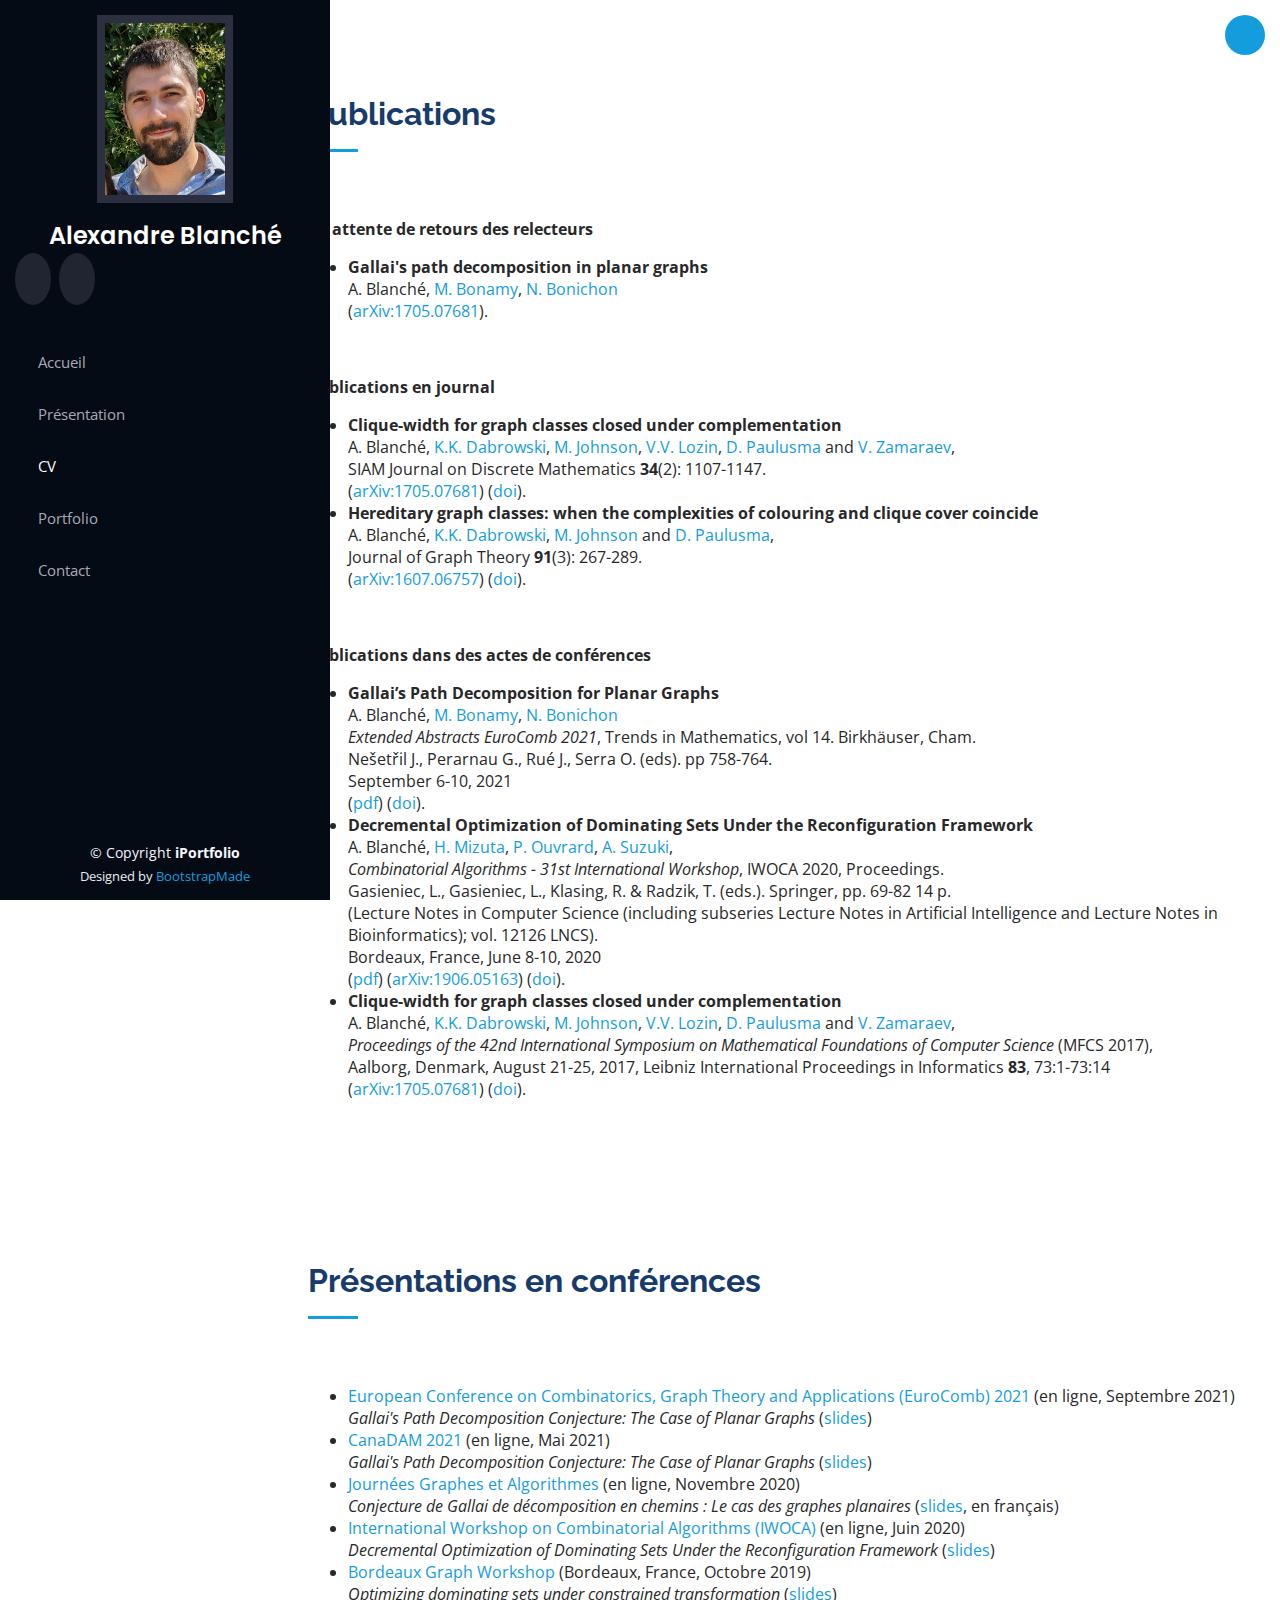
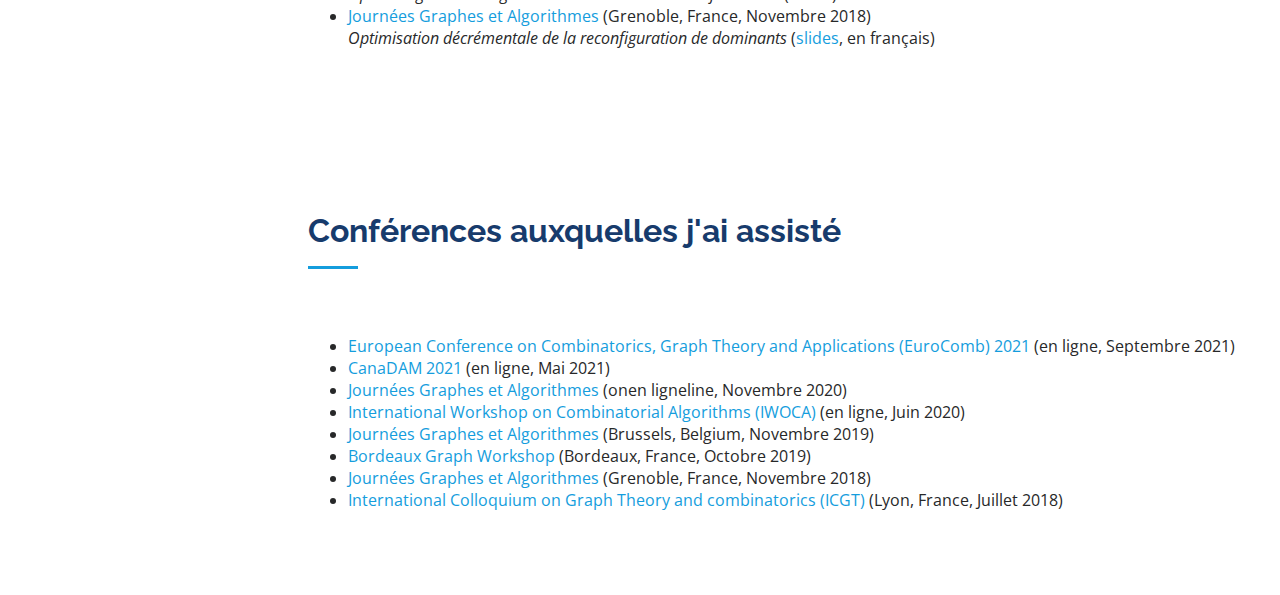
==== academic-resume.html @ f4acc9d7 "CV académique" ====
<!DOCTYPE html>
<html lang="en">

<head>
  <meta charset="utf-8">
  <meta content="width=device-width, initial-scale=1.0" name="viewport">

  <title>Alexandre Blanché - CV Académique</title>
  <meta content="" name="description">
  <meta content="" name="keywords">

  <!-- Favicons -->
  <link href="assets/img/favicon.png" rel="icon">
  <link href="assets/img/apple-touch-icon.png" rel="apple-touch-icon">

  <!-- Google Fonts -->
  <link href="https://fonts.googleapis.com/css?family=Open+Sans:300,300i,400,400i,600,600i,700,700i|Raleway:300,300i,400,400i,500,500i,600,600i,700,700i|Poppins:300,300i,400,400i,500,500i,600,600i,700,700i" rel="stylesheet">

  <!-- Vendor CSS Files -->
  <link href="assets/vendor/aos/aos.css" rel="stylesheet">
  <link href="assets/vendor/bootstrap/css/bootstrap.min.css" rel="stylesheet">
  <link href="assets/vendor/bootstrap-icons/bootstrap-icons.css" rel="stylesheet">
  <link href="assets/vendor/boxicons/css/boxicons.min.css" rel="stylesheet">
  <link href="assets/vendor/glightbox/css/glightbox.min.css" rel="stylesheet">
  <link href="assets/vendor/swiper/swiper-bundle.min.css" rel="stylesheet">

  <!-- Template Main CSS File -->
  <link href="assets/css/style.css" rel="stylesheet">

  <!-- =======================================================
  * Template Name: iPortfolio
  * Updated: Mar 10 2023 with Bootstrap v5.2.3
  * Template URL: https://bootstrapmade.com/iportfolio-bootstrap-portfolio-websites-template/
  * Author: BootstrapMade.com
  * License: https://bootstrapmade.com/license/
  ======================================================== -->
</head>

<body>

  <!-- ======= Mobile nav toggle button ======= -->
  <i class="bi bi-list mobile-nav-toggle d-xl-none"></i>

  <!-- ======= Header ======= -->
  <header id="header">
    <div class="d-flex flex-column">

      <div class="profile">
        <img src="assets/img/visage.png" alt="" class="img-fluid rounded-circle">
        <h1 class="text-light"><a href="index.html">Alexandre Blanché</a></h1>
        <div class="social-links mt-3 text-center">
          <!-- <a href="#" class="twitter"><i class="bx bxl-twitter"></i></a>
          <a href="#" class="facebook"><i class="bx bxl-facebook"></i></a>
          <a href="#" class="instagram"><i class="bx bxl-instagram"></i></a>
          <a href="#" class="google-plus"><i class="bx bxl-skype"></i></a> -->
          <a href="https://github.com/alexblanche/" class="github"><i class="bx bxl-github"></i></a>
          <a href="#" class="linkedin"><i class="bx bxl-linkedin"></i></a>
        </div>
      </div>

      <nav id="navbar" class="nav-menu navbar">
        <ul>
          <li><a href="index.html#hero" class="nav-link scrollto"><i class="bx bx-home"></i> <span>Accueil</span></a></li>
          <li><a href="index.html#about" class="nav-link scrollto"><i class="bx bx-user"></i> <span>Présentation</span></a></li>
          <li><a href="index.html#resume" class="nav-link scrollto active"><i class="bx bx-file-blank"></i> <span>CV</span></a></li>
          <li><a href="index.html#portfolio" class="nav-link scrollto"><i class="bx bx-book-content"></i> <span>Portfolio</span></a></li>
          <li><a href="index.html#contact" class="nav-link scrollto"><i class="bx bx-envelope"></i> <span>Contact</span></a></li>
        </ul>
      </nav><!-- .nav-menu -->
    </div>
  </header><!-- End Header -->

  <main id="main">

    <!-- ======= Publications ======= -->
    <section class="publications">
      <!-- <div class="container">

            <div class="d-flex justify-content-between align-items-center">
          <h2>Publications</h2>
            </div>
        </div> -->
        <div class="container" data-aos="fade-up">
        <div class="section-title">
            <h2>Publications</h2>
        </div>
        
        <p><strong>En attente de retours des relecteurs</strong></p>
	<ul>
        <li> <b> Gallai's path decomposition in planar graphs</b><br>
            A. Blanch&eacute;,
            <a href="http://www.labri.fr/perso/mbonamy/">M. Bonamy</a>,
            <a href="http://www.labri.fr/perso/bonichon">N. Bonichon</a><br>
            (<a href="https://arxiv.org/abs/2110.08870">arXiv:1705.07681</a>).
        </li>
    </ul>
    
    <br>

	<p><strong>Publications en journal</strong></p>
	<ul>
	<li> <b> Clique-width for graph classes closed under complementation </b><br>
        A. Blanch&eacute;,
        <a href="http://community.dur.ac.uk/konrad.dabrowski/">K.K. Dabrowski</a>,
        <a href="https://matthewjohnsondurham.github.io/">M. Johnson</a>,
        <a href="http://homepages.warwick.ac.uk/%7Emasgax/">V.V. Lozin</a>,
        <a href="http://community.dur.ac.uk/daniel.paulusma/">D. Paulusma</a>
        and <a href="http://victorzamaraev.com/">V. Zamaraev</a>, <br>
        SIAM Journal on Discrete Mathematics <b>34</b>(2): 1107-1147.</i><br>
        (<a href="https://arxiv.org/abs/1705.07681">arXiv:1705.07681</a>)
        (<a href="https://doi.org/10.1137/18M1235016">doi</a>).
    </li>
	<li> <b> Hereditary graph classes: when the complexities of colouring and clique cover coincide </b><br>
        A. Blanch&eacute;,
        <a href="http://community.dur.ac.uk/konrad.dabrowski/">K.K. Dabrowski</a>,
        <a href="https://matthewjohnsondurham.github.io/">M. Johnson</a>
        and <a href="http://community.dur.ac.uk/daniel.paulusma/">D. Paulusma</a>,<br>
        Journal of Graph Theory <b>91</b>(3): 267-289.</i><br>
        (<a href="https://arxiv.org/abs/1607.06757">arXiv:1607.06757</a>) (<a href="https://doi.org/10.1002/jgt.22431">doi</a>).
        </li>
	</ul>
	
	<br>
	
	<p><strong>Publications dans des actes de conférences</strong></p>
	<ul>

        <li><b>Gallai’s Path Decomposition for Planar Graphs</b><br>
            A. Blanch&eacute;,
            <a href="http://www.labri.fr/perso/mbonamy/">M. Bonamy</a>,
            <a href="http://www.labri.fr/perso/bonichon">N. Bonichon</a><br>
            <i>Extended Abstracts EuroComb 2021</i>, Trends in Mathematics, vol 14. Birkhäuser, Cham. <br> Nešetřil J., Perarnau G., Rué J., Serra O. (eds). pp 758-764. <br>
            September 6-10, 2021<br>
            (<a href="assets/documents/Eurocomb21.pdf">pdf</a>)
            (<a href="https://doi.org/10.1007/978-3-030-83823-2_121">doi</a>).
        </li>

        <li><b>Decremental Optimization of Dominating Sets Under the Reconfiguration Framework</b><br>
            A. Blanch&eacute;,
            <a href="http://www.ecei.tohoku.ac.jp/alg/mizuta/">H. Mizuta</a>,
            <a href="https://www.labri.fr/perso/pouvrard/">P. Ouvrard</a>,
            <a href="https://www.ecei.tohoku.ac.jp/alg/suzuki/">A. Suzuki</a>, <br>
            <i>Combinatorial Algorithms - 31st International Workshop</i>, IWOCA 2020, Proceedings. <br>
            Gasieniec, L., Gasieniec, L., Klasing, R. & Radzik, T. (eds.). Springer, pp. 69-82 14 p. <br>
            (Lecture Notes in Computer Science (including subseries Lecture Notes in Artificial Intelligence and Lecture Notes in Bioinformatics); vol. 12126 LNCS). <br>
            Bordeaux, France, June 8-10, 2020<br>
            (<a href="assets/documents/OPT-DSR_IWOCA.pdf">pdf</a>)
            (<a href="https://arxiv.org/abs/1906.05163">arXiv:1906.05163</a>)
            (<a href="https://doi.org/10.1007/978-3-030-48966-3_6">doi</a>).
        </li>

        <li><b>Clique-width for graph classes closed under complementation</b><br>
            A. Blanch&eacute;,
            <a href="http://community.dur.ac.uk/konrad.dabrowski/">K.K. Dabrowski</a>,
            <a href="https://matthewjohnsondurham.github.io/">M. Johnson</a>,
            <a href="http://homepages.warwick.ac.uk/%7Emasgax/">V.V. Lozin</a>,
            <a href="http://community.dur.ac.uk/daniel.paulusma/">D. Paulusma</a>
            and <a href="http://victorzamaraev.com/">V. Zamaraev</a>, <br>
            <i>Proceedings of the 42nd International Symposium on Mathematical Foundations of Computer Science</i> (MFCS 2017), <br>
            Aalborg, Denmark, August 21-25, 2017, 
            Leibniz International Proceedings in Informatics <b>83</b>, 73:1-73:14 <br>
            (<a href="https://arxiv.org/abs/1705.07681">arXiv:1705.07681</a>) 
            (<a href="http://dx.doi.org/10.4230/LIPIcs.MFCS.2017.73">doi</a>).
        </li>

	</ul>
    
        
    </div>
    </section>
    <!-- End Publications -->

    <section class="talks">
        <!-- <div class="container">
  
              <div class="d-flex justify-content-between align-items-center">
            <h2>Publications</h2>
              </div>
          </div> -->
          <div class="container" data-aos="fade-up">
          <div class="section-title">
              <h2>Présentations en conférences</h2>
          </div>
          
          <ul>
            <li>
                <a href="https://eurocomb2021.upc.edu/">European Conference on Combinatorics, Graph Theory and Applications (EuroComb) 2021</a> (en ligne, Septembre 2021)<br>
                <em>Gallai's Path Decomposition Conjecture: The Case of Planar Graphs</em> (<a href="assets/documents/slides_CanaDAM.pdf">slides</a>)
            </li>
            
            <li>
                <a href="https://2021.canadam.math.ca/">CanaDAM 2021</a> (en ligne, Mai 2021)<br>
                <em>Gallai's Path Decomposition Conjecture: The Case of Planar Graphs</em> (<a href="assets/documents/slides_CanaDAM.pdf">slides</a>)
            </li>
            
            <li>
                <a href="https://www-sop.inria.fr/coati/events/JGA2020/">Journées Graphes et Algorithmes</a> (en ligne, Novembre 2020)<br>
                <em>Conjecture de Gallai de décomposition en chemins : Le cas des graphes planaires</em> (<a href="assets/documents/slides_JGA2020.pdf">slides</a>, en français)
            </li>
            
            <li>
                <a href="https://iwoca2020.labri.fr/">International Workshop on Combinatorial Algorithms (IWOCA)</a> (en ligne, Juin 2020)<br>
                <em>Decremental Optimization of Dominating Sets
                Under the Reconfiguration Framework</em> (<a href="assets/documents/slides_IWOCA.pdf">slides</a>)
            </li>
                <li>
                    <a href="https://bgw.labri.fr/2019/">Bordeaux Graph Workshop</a> (Bordeaux, France, Octobre 2019)<br>
                    <em>Optimizing dominating sets under constrained transformation</em> (<a href="assets/documents/slides_BGW.pdf">slides</a>)
                </li>
            <li>
                <a href="http://oc.inpg.fr/conf/jga2018/">Journées Graphes et Algorithmes</a> (Grenoble, France, Novembre 2018)<br>
                <em>Optimisation décrémentale de la reconfiguration de dominants</em> (<a href="assets/documents/slides_JGA2018.pdf">slides</a>, en français)
            </li>
                </ul>
        </div>
    </section>

    <section class="attended">
        <div class="container" data-aos="fade-up">
        <div class="section-title">
            <h2>Conférences auxquelles j'ai assisté</h2>
        </div>

        <ul>
            <li> <a href="https://eurocomb2021.upc.edu/">European Conference on Combinatorics, Graph Theory and Applications (EuroComb) 2021</a> (en ligne, Septembre 2021)</li>
            <li> <a href="https://2021.canadam.math.ca/">CanaDAM 2021</a> (en ligne, Mai 2021)</li>
            <li> <a href="https://www-sop.inria.fr/coati/events/JGA2020/">Journées Graphes et Algorithmes</a> (onen ligneline, Novembre 2020)</li>
            <li> <a href="https://iwoca2020.labri.fr/">International Workshop on Combinatorial Algorithms (IWOCA)</a> (en ligne, Juin 2020)</li>
            <li> <a href="https://di.ulb.ac.be/algo/jga2019/">Journées Graphes et Algorithmes</a> (Brussels, Belgium, Novembre 2019)</li>
            <li> <a href="https://bgw.labri.fr/2019/">Bordeaux Graph Workshop</a> (Bordeaux, France, Octobre 2019)</li>
            <li> <a href="http://oc.inpg.fr/conf/jga2018/">Journées Graphes et Algorithmes</a> (Grenoble, France, Novembre 2018)</li>
            <li> <a href="https://projet.liris.cnrs.fr/~icgt2018/">International Colloquium on Graph Theory and combinatorics (ICGT)</a> (Lyon, France, Juillet 2018)</li>
        </ul>

    </div>
    </section>

  </main>
  <!-- End #main -->

  <!-- ======= Footer ======= -->
  <footer id="footer">
    <div class="container">
      <div class="copyright">
        &copy; Copyright <strong><span>iPortfolio</span></strong>
      </div>
      <div class="credits">
        <!-- All the links in the footer should remain intact. -->
        <!-- You can delete the links only if you purchased the pro version. -->
        <!-- Licensing information: https://bootstrapmade.com/license/ -->
        <!-- Purchase the pro version with working PHP/AJAX contact form: https://bootstrapmade.com/iportfolio-bootstrap-portfolio-websites-template/ -->
        Designed by <a href="https://bootstrapmade.com/">BootstrapMade</a>
      </div>
    </div>
  </footer><!-- End  Footer -->

  <a href="#" class="back-to-top d-flex align-items-center justify-content-center"><i class="bi bi-arrow-up-short"></i></a>

  <!-- Vendor JS Files -->
  <script src="assets/vendor/purecounter/purecounter_vanilla.js"></script>
  <script src="assets/vendor/aos/aos.js"></script>
  <script src="assets/vendor/bootstrap/js/bootstrap.bundle.min.js"></script>
  <script src="assets/vendor/glightbox/js/glightbox.min.js"></script>
  <script src="assets/vendor/isotope-layout/isotope.pkgd.min.js"></script>
  <script src="assets/vendor/swiper/swiper-bundle.min.js"></script>
  <script src="assets/vendor/typed.js/typed.min.js"></script>
  <script src="assets/vendor/waypoints/noframework.waypoints.js"></script>
  <script src="assets/vendor/php-email-form/validate.js"></script>

  <!-- Template Main JS File -->
  <script src="assets/js/main.js"></script>

</body>

</html>
---- assets/css/style.css ----
/**
* Template Name: iPortfolio
* Updated: Mar 10 2023 with Bootstrap v5.2.3
* Template URL: https://bootstrapmade.com/iportfolio-bootstrap-portfolio-websites-template/
* Author: BootstrapMade.com
* License: https://bootstrapmade.com/license/
*/

/*--------------------------------------------------------------
# General
--------------------------------------------------------------*/
body {
  font-family: "Open Sans", sans-serif;
  color: #272829;
}

a {
  color: #149ddd;
  text-decoration: none;
}

a:hover {
  color: #37b3ed;
  text-decoration: none;
}

h1,
h2,
h3,
h4,
h5,
h6 {
  font-family: "Raleway", sans-serif;
}

/*--------------------------------------------------------------
# Back to top button
--------------------------------------------------------------*/
.back-to-top {
  position: fixed;
  visibility: hidden;
  opacity: 0;
  right: 15px;
  bottom: 15px;
  z-index: 996;
  background: #149ddd;
  width: 40px;
  height: 40px;
  border-radius: 50px;
  transition: all 0.4s;
}

.back-to-top i {
  font-size: 28px;
  color: #fff;
  line-height: 0;
}

.back-to-top:hover {
  background: #2eafec;
  color: #fff;
}

.back-to-top.active {
  visibility: visible;
  opacity: 1;
}

/*--------------------------------------------------------------
# Header
--------------------------------------------------------------*/
#header {
  position: fixed;
  top: 0;
  left: 0;
  bottom: 0;
  width: 300px;
  transition: all ease-in-out 0.5s;
  z-index: 9997;
  transition: all 0.5s;
  padding: 0 15px;
  background: #040b14;
  overflow-y: auto;
}

#header .profile img {
  margin: 15px auto;
  display: block;
  width: 120px;
  border: 8px solid #2c2f3f;
}

#header .profile h1 {
  font-size: 24px;
  margin: 0;
  padding: 0;
  font-weight: 600;
  -moz-text-align-last: center;
  text-align-last: center;
  font-family: "Poppins", sans-serif;
}

#header .profile h1 a,
#header .profile h1 a:hover {
  color: #fff;
  text-decoration: none;
}

#header .profile .social-links a {
  font-size: 18px;
  display: inline-block;
  background: #212431;
  color: #fff;
  line-height: 1;
  padding: 8px 0;
  margin-right: 4px;
  border-radius: 50%;
  text-align: center;
  width: 36px;
  height: 36px;
  transition: 0.3s;
}

#header .profile .social-links a:hover {
  background: #149ddd;
  color: #fff;
  text-decoration: none;
}

#main {
  margin-left: 300px;
}

@media (max-width: 1199px) {
  #header {
    left: -300px;
  }

  #main {
    margin-left: 0;
  }
}

/*--------------------------------------------------------------
# Navigation Menu
--------------------------------------------------------------*/
/* Desktop Navigation */
.nav-menu {
  padding: 30px 0 0 0;
}

.nav-menu * {
  margin: 0;
  padding: 0;
  list-style: none;
}

.nav-menu>ul>li {
  position: relative;
  white-space: nowrap;
}

.nav-menu a,
.nav-menu a:focus {
  display: flex;
  align-items: center;
  color: #a8a9b4;
  padding: 12px 15px;
  margin-bottom: 8px;
  transition: 0.3s;
  font-size: 15px;
}

.nav-menu a i,
.nav-menu a:focus i {
  font-size: 24px;
  padding-right: 8px;
  color: #6f7180;
}

.nav-menu a:hover,
.nav-menu .active,
.nav-menu .active:focus,
.nav-menu li:hover>a {
  text-decoration: none;
  color: #fff;
}

.nav-menu a:hover i,
.nav-menu .active i,
.nav-menu .active:focus i,
.nav-menu li:hover>a i {
  color: #149ddd;
}

/* Mobile Navigation */
.mobile-nav-toggle {
  position: fixed;
  right: 15px;
  top: 15px;
  z-index: 9998;
  border: 0;
  font-size: 24px;
  transition: all 0.4s;
  outline: none !important;
  background-color: #149ddd;
  color: #fff;
  width: 40px;
  height: 40px;
  display: inline-flex;
  align-items: center;
  justify-content: center;
  line-height: 0;
  border-radius: 50px;
  cursor: pointer;
}

.mobile-nav-active {
  overflow: hidden;
}

.mobile-nav-active #header {
  left: 0;
}

/*--------------------------------------------------------------
# Hero Section
--------------------------------------------------------------*/
#hero {
  width: 100%;
  height: 100vh;
  background: url("../img/hero-bg.jpg") top center;
  background-size: cover;
}

#hero:before {
  content: "";
  background: rgba(5, 13, 24, 0.3);
  position: absolute;
  bottom: 0;
  top: 0;
  left: 0;
  right: 0;
  z-index: 1;
}

#hero .hero-container {
  position: relative;
  z-index: 2;
  min-width: 300px;
}

#hero h1 {
  margin: 0 0 10px 0;
  font-size: 64px;
  font-weight: 700;
  line-height: 56px;
  color: #fff;
}

#hero p {
  color: #fff;
  margin-bottom: 50px;
  font-size: 26px;
  font-family: "Poppins", sans-serif;
}

#hero p span {
  color: #fff;
  padding-bottom: 4px;
  letter-spacing: 1px;
  border-bottom: 3px solid #149ddd;
}

@media (min-width: 1024px) {
  #hero {
    background-attachment: fixed;
  }
}

@media (max-width: 768px) {
  #hero h1 {
    font-size: 28px;
    line-height: 36px;
  }

  #hero h2 {
    font-size: 18px;
    line-height: 24px;
    margin-bottom: 30px;
  }
}

/*--------------------------------------------------------------
# Sections General
--------------------------------------------------------------*/
section {
  padding: 60px 0;
  overflow: hidden;
}

.section-bg {
  background: #f5f8fd;
}

.section-title {
  padding-bottom: 30px;
}

.section-title h2 {
  font-size: 32px;
  font-weight: bold;
  margin-bottom: 20px;
  padding-bottom: 20px;
  position: relative;
  color: #173b6c;
}

.section-title h2::after {
  content: "";
  position: absolute;
  display: block;
  width: 50px;
  height: 3px;
  background: #149ddd;
  bottom: 0;
  left: 0;
}

.section-title p {
  margin-bottom: 0;
}

/*--------------------------------------------------------------
# About
--------------------------------------------------------------*/
.about .content h3 {
  font-weight: 700;
  font-size: 26px;
  color: #173b6c;
}

.about .content ul {
  list-style: none;
  padding: 0;
}

.about .content ul li {
  margin-bottom: 20px;
  display: flex;
  align-items: center;
}

.about .content ul strong {
  margin-right: 10px;
}

.about .content ul i {
  font-size: 16px;
  margin-right: 5px;
  color: #149ddd;
  line-height: 0;
}

.about .content p:last-child {
  margin-bottom: 0;
}

/*--------------------------------------------------------------
# Facts
--------------------------------------------------------------*/
.facts {
  padding-bottom: 30px;
}

.facts .count-box {
  padding: 30px;
  width: 100%;
}

.facts .count-box i {
  display: block;
  font-size: 44px;
  color: #149ddd;
  float: left;
  line-height: 0;
}

.facts .count-box span {
  font-size: 48px;
  line-height: 40px;
  display: block;
  font-weight: 700;
  color: #050d18;
  margin-left: 60px;
}

.facts .count-box p {
  padding: 15px 0 0 0;
  margin: 0 0 0 60px;
  font-family: "Raleway", sans-serif;
  font-size: 14px;
  color: #122f57;
}

.facts .count-box a {
  font-weight: 600;
  display: block;
  margin-top: 20px;
  color: #122f57;
  font-size: 15px;
  font-family: "Poppins", sans-serif;
  transition: ease-in-out 0.3s;
}

.facts .count-box a:hover {
  color: #1f5297;
}

/*--------------------------------------------------------------
# Akills
--------------------------------------------------------------*/
.skills .progress {
  height: 60px;
  display: block;
  background: none;
  border-radius: 0;
}

.skills .progress .skill {
  padding: 0;
  margin: 0 0 6px 0;
  text-transform: uppercase;
  display: block;
  font-weight: 600;
  font-family: "Poppins", sans-serif;
  color: #050d18;
}

.skills .progress .skill .val {
  float: right;
  font-style: normal;
}

.skills .progress-bar-wrap {
  background: #dce8f8;
  height: 10px;
}

.skills .progress-bar {
  width: 1px;
  height: 10px;
  transition: 0.9s;
  background-color: #149ddd;
}

/*--------------------------------------------------------------
# Resume
--------------------------------------------------------------*/
.resume .resume-title {
  font-size: 26px;
  font-weight: 700;
  margin-top: 20px;
  margin-bottom: 20px;
  color: #050d18;
}

.resume .resume-item {
  padding: 0 0 20px 20px;
  margin-top: -2px;
  border-left: 2px solid #1f5297;
  position: relative;
}

.resume .resume-item h4 {
  line-height: 18px;
  font-size: 18px;
  font-weight: 600;
  text-transform: uppercase;
  font-family: "Poppins", sans-serif;
  color: #050d18;
  margin-bottom: 10px;
}

.resume .resume-item h5 {
  font-size: 16px;
  background: #e4edf9;
  padding: 5px 15px;
  display: inline-block;
  font-weight: 600;
  margin-bottom: 10px;
}

.resume .resume-item mylink {
  font-size: 16px;
  background: #050d18;
  padding: 5px 15px;
  display: inline-block;
  font-weight: 600;
  margin-bottom: 10px;
}

.resume .resume-item ul {
  padding-left: 20px;
}

.resume .resume-item ul li {
  padding-bottom: 10px;
}

.resume .resume-item:last-child {
  padding-bottom: 0;
}

.resume .resume-item::before {
  content: "";
  position: absolute;
  width: 16px;
  height: 16px;
  border-radius: 50px;
  left: -9px;
  top: 0;
  background: #fff;
  border: 2px solid #1f5297;
}

/*--------------------------------------------------------------
# Portfolio
--------------------------------------------------------------*/
.portfolio .portfolio-item {
  margin-bottom: 30px;
}

.portfolio #portfolio-flters {
  padding: 0;
  margin: 0 auto 35px auto;
  list-style: none;
  text-align: center;
  background: #fff;
  border-radius: 50px;
  padding: 2px 15px;
}

.portfolio #portfolio-flters li {
  cursor: pointer;
  display: inline-block;
  padding: 10px 15px 8px 15px;
  font-size: 14px;
  font-weight: 600;
  line-height: 1;
  text-transform: uppercase;
  color: #272829;
  margin-bottom: 5px;
  transition: all 0.3s ease-in-out;
}

.portfolio #portfolio-flters li:hover,
.portfolio #portfolio-flters li.filter-active {
  color: #149ddd;
}

.portfolio #portfolio-flters li:last-child {
  margin-right: 0;
}

.portfolio .portfolio-wrap {
  transition: 0.3s;
  position: relative;
  overflow: hidden;
  z-index: 1;
}

.portfolio .portfolio-wrap::before {
  content: "";
  background: rgba(255, 255, 255, 0.5);
  position: absolute;
  left: 0;
  right: 0;
  top: 0;
  bottom: 0;
  transition: all ease-in-out 0.3s;
  z-index: 2;
  opacity: 0;
}

.portfolio .portfolio-wrap .portfolio-links {
  opacity: 1;
  left: 0;
  right: 0;
  bottom: -60px;
  z-index: 3;
  position: absolute;
  transition: all ease-in-out 0.3s;
  display: flex;
  justify-content: center;
}

.portfolio .portfolio-wrap .portfolio-links a {
  color: #fff;
  font-size: 28px;
  text-align: center;
  background: rgba(20, 157, 221, 0.75);
  transition: 0.3s;
  width: 50%;
}

.portfolio .portfolio-wrap .portfolio-links a:hover {
  background: rgba(20, 157, 221, 0.95);
}

.portfolio .portfolio-wrap .portfolio-links a+a {
  border-left: 1px solid #37b3ed;
}

.portfolio .portfolio-wrap:hover::before {
  top: 0;
  left: 0;
  right: 0;
  bottom: 0;
  opacity: 1;
}

.portfolio .portfolio-wrap:hover .portfolio-links {
  opacity: 1;
  bottom: 0;
}

/*--------------------------------------------------------------
# Portfolio Details
--------------------------------------------------------------*/
.portfolio-details {
  padding-top: 40px;
}

.portfolio-details .portfolio-details-slider img {
  width: 100%;
}

.portfolio-details .portfolio-details-slider .swiper-pagination {
  margin-top: 20px;
  position: relative;
}

.portfolio-details .portfolio-details-slider .swiper-pagination .swiper-pagination-bullet {
  width: 12px;
  height: 12px;
  background-color: #fff;
  opacity: 1;
  border: 1px solid #149ddd;
}

.portfolio-details .portfolio-details-slider .swiper-pagination .swiper-pagination-bullet-active {
  background-color: #149ddd;
}

.portfolio-details .portfolio-info {
  padding: 30px;
  box-shadow: 0px 0 30px rgba(5, 13, 24, 0.08);
}

.portfolio-details .portfolio-info h3 {
  font-size: 22px;
  font-weight: 700;
  margin-bottom: 20px;
  padding-bottom: 20px;
  border-bottom: 1px solid #eee;
}

.portfolio-details .portfolio-info ul {
  list-style: none;
  padding: 0;
  font-size: 15px;
}

.portfolio-details .portfolio-info ul li+li {
  margin-top: 10px;
}

.portfolio-details .portfolio-description {
  padding-top: 30px;
}

.portfolio-details .portfolio-description h2 {
  font-size: 26px;
  font-weight: 700;
  margin-bottom: 20px;
}

.portfolio-details .portfolio-description p {
  padding: 0;
}

/*--------------------------------------------------------------
# Services
--------------------------------------------------------------*/
.services .icon-box {
  margin-bottom: 20px;
}

.services .icon {
  float: left;
  display: flex;
  align-items: center;
  justify-content: center;
  width: 54px;
  height: 54px;
  background: #149ddd;
  border-radius: 50%;
  transition: 0.5s;
  border: 1px solid #149ddd;
}

.services .icon i {
  color: #fff;
  font-size: 24px;
  line-height: 0;
}

.services .icon-box:hover .icon {
  background: #fff;
}

.services .icon-box:hover .icon i {
  color: #149ddd;
}

.services .title {
  margin-left: 80px;
  font-weight: 700;
  margin-bottom: 15px;
  font-size: 18px;
}

.services .title a {
  color: #343a40;
}

.services .title a:hover {
  color: #149ddd;
}

.services .description {
  margin-left: 80px;
  line-height: 24px;
  font-size: 14px;
}

/*--------------------------------------------------------------
# Testimonials
--------------------------------------------------------------*/
.testimonials .testimonials-carousel,
.testimonials .testimonials-slider {
  overflow: hidden;
}

.testimonials .testimonial-item {
  box-sizing: content-box;
  text-align: center;
  min-height: 320px;
}

.testimonials .testimonial-item .testimonial-img {
  width: 90px;
  border-radius: 50%;
  margin: 0 auto;
}

.testimonials .testimonial-item h3 {
  font-size: 18px;
  font-weight: bold;
  margin: 10px 0 5px 0;
  color: #111;
}

.testimonials .testimonial-item h4 {
  font-size: 14px;
  color: #999;
  margin: 0;
}

.testimonials .testimonial-item .quote-icon-left,
.testimonials .testimonial-item .quote-icon-right {
  color: #c3e8fa;
  font-size: 26px;
}

.testimonials .testimonial-item .quote-icon-left {
  display: inline-block;
  left: -5px;
  position: relative;
}

.testimonials .testimonial-item .quote-icon-right {
  display: inline-block;
  right: -5px;
  position: relative;
  top: 10px;
}

.testimonials .testimonial-item p {
  font-style: italic;
  margin: 0 15px 15px 15px;
  padding: 20px;
  background: #fff;
  position: relative;
  margin-bottom: 35px;
  border-radius: 6px;
  box-shadow: 0px 2px 15px rgba(0, 0, 0, 0.1);
}

.testimonials .testimonial-item p::after {
  content: "";
  width: 0;
  height: 0;
  border-top: 20px solid #fff;
  border-right: 20px solid transparent;
  border-left: 20px solid transparent;
  position: absolute;
  bottom: -20px;
  left: calc(50% - 20px);
}

.testimonials .swiper-pagination {
  margin-top: 20px;
  position: relative;
}

.testimonials .swiper-pagination .swiper-pagination-bullet {
  width: 12px;
  height: 12px;
  background-color: #fff;
  opacity: 1;
  border: 1px solid #149ddd;
}

.testimonials .swiper-pagination .swiper-pagination-bullet-active {
  background-color: #149ddd;
}

/*--------------------------------------------------------------
# Contact
--------------------------------------------------------------*/
.contact {
  padding-bottom: 130px;
}

.contact .info {
  padding: 30px;
  background: #fff;
  width: 100%;
  box-shadow: 0 0 24px 0 rgba(0, 0, 0, 0.12);
}

.contact .info i {
  font-size: 20px;
  color: #149ddd;
  float: left;
  width: 44px;
  height: 44px;
  background: #dff3fc;
  display: flex;
  justify-content: center;
  align-items: center;
  border-radius: 50px;
  transition: all 0.3s ease-in-out;
}

.contact .info h4 {
  padding: 0 0 0 60px;
  font-size: 22px;
  font-weight: 600;
  margin-bottom: 5px;
  color: #050d18;
}

.contact .info p {
  padding: 0 0 10px 60px;
  margin-bottom: 20px;
  font-size: 14px;
  color: #173b6c;
}

.contact .info .email p {
  padding-top: 5px;
}

.contact .info .social-links {
  padding-left: 60px;
}

.contact .info .social-links a {
  font-size: 18px;
  display: inline-block;
  background: #333;
  color: #fff;
  line-height: 1;
  padding: 8px 0;
  border-radius: 50%;
  text-align: center;
  width: 36px;
  height: 36px;
  transition: 0.3s;
  margin-right: 10px;
}

.contact .info .social-links a:hover {
  background: #149ddd;
  color: #fff;
}

.contact .info .email:hover i,
.contact .info .address:hover i,
.contact .info .phone:hover i {
  background: #149ddd;
  color: #fff;
}

.contact .php-email-form {
  width: 100%;
  padding: 30px;
  background: #fff;
  box-shadow: 0 0 24px 0 rgba(0, 0, 0, 0.12);
}

.contact .php-email-form .form-group {
  padding-bottom: 8px;
}

.contact .php-email-form .validate {
  display: none;
  color: red;
  margin: 0 0 15px 0;
  font-weight: 400;
  font-size: 13px;
}

.contact .php-email-form .error-message {
  display: none;
  color: #fff;
  background: #ed3c0d;
  text-align: left;
  padding: 15px;
  font-weight: 600;
}

.contact .php-email-form .error-message br+br {
  margin-top: 25px;
}

.contact .php-email-form .sent-message {
  display: none;
  color: #fff;
  background: #18d26e;
  text-align: center;
  padding: 15px;
  font-weight: 600;
}

.contact .php-email-form .loading {
  display: none;
  background: #fff;
  text-align: center;
  padding: 15px;
}

.contact .php-email-form .loading:before {
  content: "";
  display: inline-block;
  border-radius: 50%;
  width: 24px;
  height: 24px;
  margin: 0 10px -6px 0;
  border: 3px solid #18d26e;
  border-top-color: #eee;
  animation: animate-loading 1s linear infinite;
}

.contact .php-email-form .form-group {
  margin-bottom: 15px;
}

.contact .php-email-form label {
  padding-bottom: 8px;
}

.contact .php-email-form input,
.contact .php-email-form textarea {
  border-radius: 0;
  box-shadow: none;
  font-size: 14px;
}

.contact .php-email-form input {
  height: 44px;
}

.contact .php-email-form textarea {
  padding: 10px 15px;
}

.contact .php-email-form button[type=submit] {
  background: #149ddd;
  border: 0;
  padding: 10px 24px;
  color: #fff;
  transition: 0.4s;
  border-radius: 4px;
}

.contact .php-email-form button[type=submit]:hover {
  background: #37b3ed;
}

@keyframes animate-loading {
  0% {
    transform: rotate(0deg);
  }

  100% {
    transform: rotate(360deg);
  }
}

/*--------------------------------------------------------------
# Breadcrumbs
--------------------------------------------------------------*/
.breadcrumbs {
  padding: 20px 0;
  background: #f9f9f9;
}

.breadcrumbs h2 {
  font-size: 26px;
  font-weight: 300;
}

.breadcrumbs ol {
  display: flex;
  flex-wrap: wrap;
  list-style: none;
  padding: 0;
  margin: 0;
  font-size: 15px;
}

.breadcrumbs ol li+li {
  padding-left: 10px;
}

.breadcrumbs ol li+li::before {
  display: inline-block;
  padding-right: 10px;
  color: #0e2442;
  content: "/";
}

@media (max-width: 768px) {
  .breadcrumbs .d-flex {
    display: block !important;
  }

  .breadcrumbs ol {
    display: block;
  }

  .breadcrumbs ol li {
    display: inline-block;
  }
}

/*--------------------------------------------------------------
# Footer
--------------------------------------------------------------*/
#footer {
  padding: 15px;
  color: #f4f6fd;
  font-size: 14px;
  position: fixed;
  left: 0;
  bottom: 0;
  width: 300px;
  z-index: 9999;
  background: #040b14;
}

#footer .copyright {
  text-align: center;
}

#footer .credits {
  padding-top: 5px;
  text-align: center;
  font-size: 13px;
  color: #eaebf0;
}

@media (max-width: 1199px) {
  #footer {
    position: static;
    width: auto;
    padding-right: 20px 15px;
  }
}
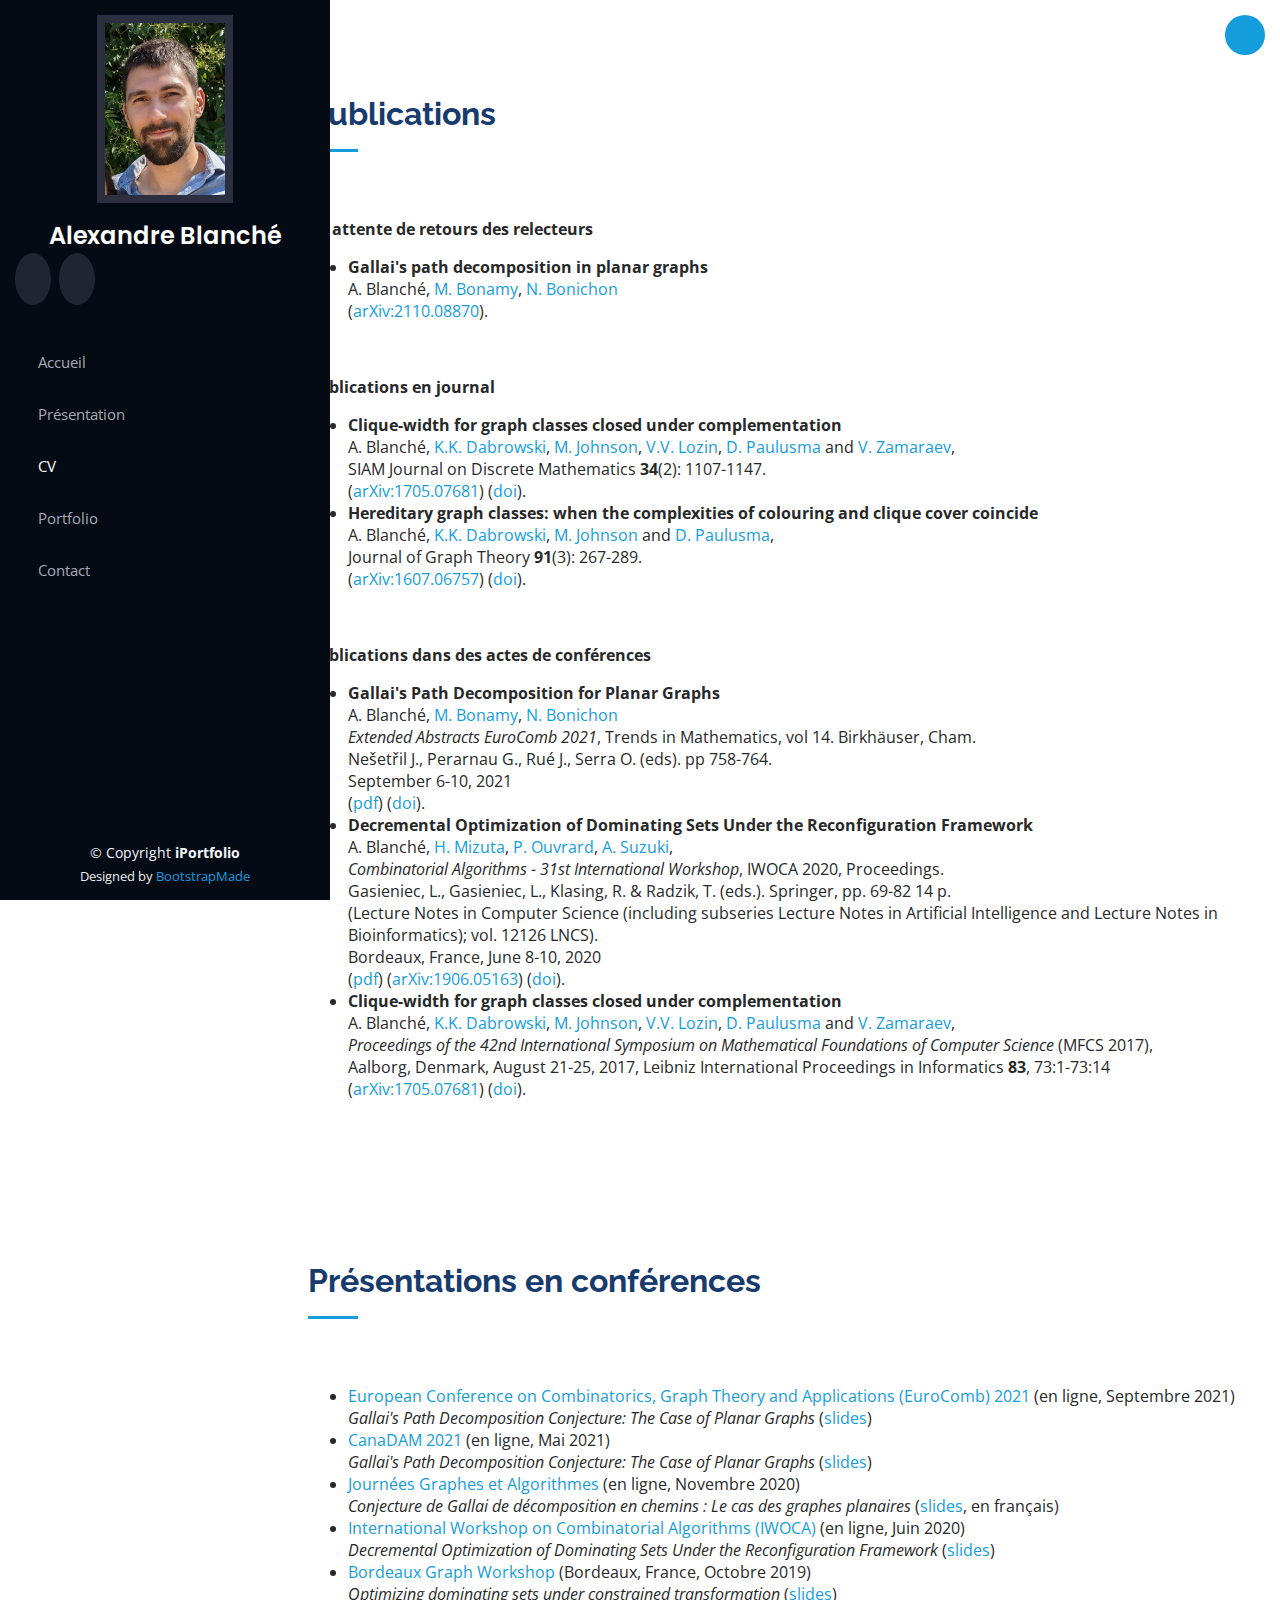
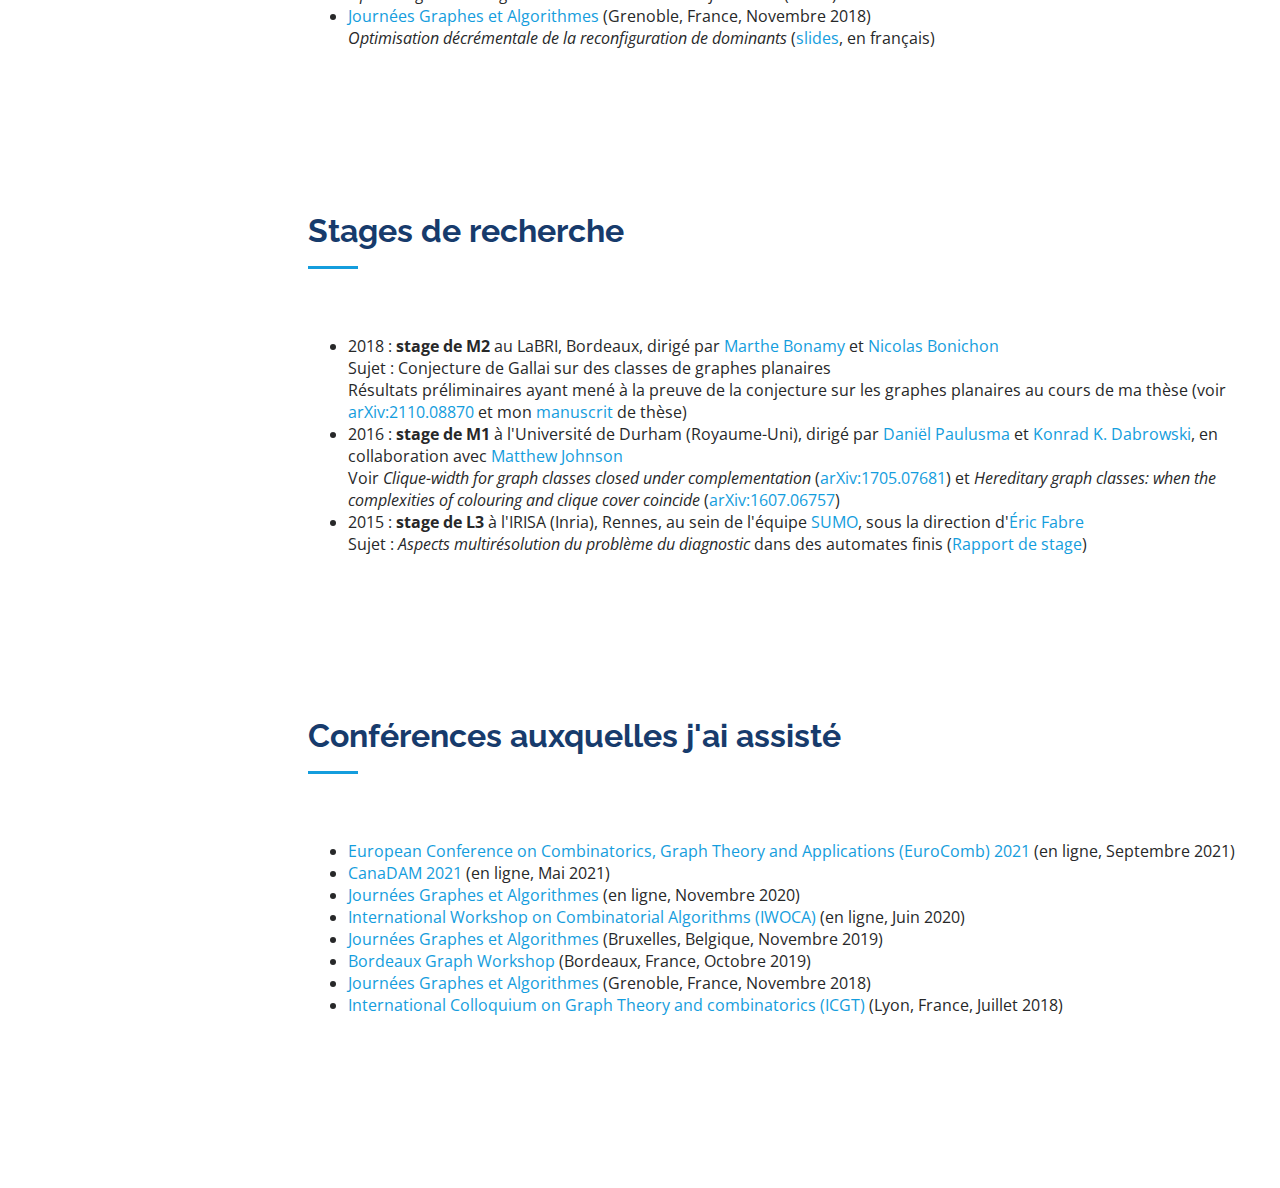
==== commit 56e900a4: "Enseignements, stage, portfolio" ====
--- a/academic-resume.html
+++ b/academic-resume.html
@@ -91,7 +91,7 @@
             A. Blanch&eacute;,
             <a href="http://www.labri.fr/perso/mbonamy/">M. Bonamy</a>,
             <a href="http://www.labri.fr/perso/bonichon">N. Bonichon</a><br>
-            (<a href="https://arxiv.org/abs/2110.08870">arXiv:1705.07681</a>).
+            (<a href="https://arxiv.org/abs/2110.08870">arXiv:2110.08870</a>).
         </li>
     </ul>
     
@@ -125,7 +125,7 @@
 	<p><strong>Publications dans des actes de conférences</strong></p>
 	<ul>
 
-        <li><b>Gallai’s Path Decomposition for Planar Graphs</b><br>
+        <li><b>Gallai's Path Decomposition for Planar Graphs</b><br>
             A. Blanch&eacute;,
             <a href="http://www.labri.fr/perso/mbonamy/">M. Bonamy</a>,
             <a href="http://www.labri.fr/perso/bonichon">N. Bonichon</a><br>
@@ -215,6 +215,40 @@
         </div>
     </section>
 
+    <section class="talks">
+      <!-- <div class="container">
+
+            <div class="d-flex justify-content-between align-items-center">
+          <h2>Publications</h2>
+            </div>
+        </div> -->
+      <div class="container" data-aos="fade-up">
+        <div class="section-title">
+            <h2>Stages de recherche</h2>
+        </div>
+        
+        <ul>
+          <li>
+            2018 : <b>stage de M2</b> au LaBRI, Bordeaux, dirigé par <a href="http://www.labri.fr/perso/mbonamy/">Marthe Bonamy</a> et
+            <a href="http://www.labri.fr/perso/bonichon">Nicolas Bonichon</a><br>
+            Sujet : Conjecture de Gallai sur des classes de graphes planaires<br>
+            Résultats préliminaires ayant mené à la preuve de la conjecture sur les graphes planaires au cours de ma thèse (voir <a href="https://arxiv.org/abs/2110.08870">arXiv:2110.08870</a> et mon <a href="assets/documents/Manuscript.pdf">manuscrit</a> de thèse)
+          </li>
+
+          <li>
+            2016 : <b>stage de M1</b> à l'Université de Durham (Royaume-Uni), dirigé par <a href="http://community.dur.ac.uk/daniel.paulusma/">Daniël Paulusma</a> et <a href="http://community.dur.ac.uk/konrad.dabrowski/">Konrad K. Dabrowski</a>, en collaboration avec <a href="https://matthewjohnsondurham.github.io/">Matthew Johnson</a> <br>
+            Voir <em>Clique-width for graph classes closed under complementation</em> (<a href="https://arxiv.org/abs/1705.07681">arXiv:1705.07681</a>) et <em>Hereditary graph classes: when the complexities of colouring and clique cover coincide</em> (<a href="https://arxiv.org/abs/1607.06757">arXiv:1607.06757</a>)
+          </li>
+
+          <li>
+            2015 : <b>stage de L3</b> à l'IRISA (Inria), Rennes, au sein de l'équipe <a href="https://www.irisa.fr/sumo/index.html">SUMO</a>, sous la direction d'<a href="https://people.rennes.inria.fr/Eric.Fabre/">Éric Fabre</a> <br>
+            Sujet : <em>Aspects multirésolution du problème du diagnostic</em> dans des automates finis (<a href="assets/documents/Stage_L3_Diagnosis.pdf">Rapport de stage</a>)
+          </li>
+        </ul>
+      </div>
+    </section>
+
+
     <section class="attended">
         <div class="container" data-aos="fade-up">
         <div class="section-title">
@@ -224,15 +258,21 @@
         <ul>
             <li> <a href="https://eurocomb2021.upc.edu/">European Conference on Combinatorics, Graph Theory and Applications (EuroComb) 2021</a> (en ligne, Septembre 2021)</li>
             <li> <a href="https://2021.canadam.math.ca/">CanaDAM 2021</a> (en ligne, Mai 2021)</li>
-            <li> <a href="https://www-sop.inria.fr/coati/events/JGA2020/">Journées Graphes et Algorithmes</a> (onen ligneline, Novembre 2020)</li>
+            <li> <a href="https://www-sop.inria.fr/coati/events/JGA2020/">Journées Graphes et Algorithmes</a> (en ligne, Novembre 2020)</li>
             <li> <a href="https://iwoca2020.labri.fr/">International Workshop on Combinatorial Algorithms (IWOCA)</a> (en ligne, Juin 2020)</li>
-            <li> <a href="https://di.ulb.ac.be/algo/jga2019/">Journées Graphes et Algorithmes</a> (Brussels, Belgium, Novembre 2019)</li>
+            <li> <a href="https://di.ulb.ac.be/algo/jga2019/">Journées Graphes et Algorithmes</a> (Bruxelles, Belgique, Novembre 2019)</li>
             <li> <a href="https://bgw.labri.fr/2019/">Bordeaux Graph Workshop</a> (Bordeaux, France, Octobre 2019)</li>
             <li> <a href="http://oc.inpg.fr/conf/jga2018/">Journées Graphes et Algorithmes</a> (Grenoble, France, Novembre 2018)</li>
             <li> <a href="https://projet.liris.cnrs.fr/~icgt2018/">International Colloquium on Graph Theory and combinatorics (ICGT)</a> (Lyon, France, Juillet 2018)</li>
         </ul>
 
     </div>
+
+    <br>
+    <br>
+    <br>
+    <br>
+    
     </section>
 
   </main>
--- a/assets/css/style.css
+++ b/assets/css/style.css
@@ -493,7 +493,7 @@
 
 .resume .resume-item mylink {
   font-size: 16px;
-  background: #050d18;
+  background: #149ddd;
   padding: 5px 15px;
   display: inline-block;
   font-weight: 600;
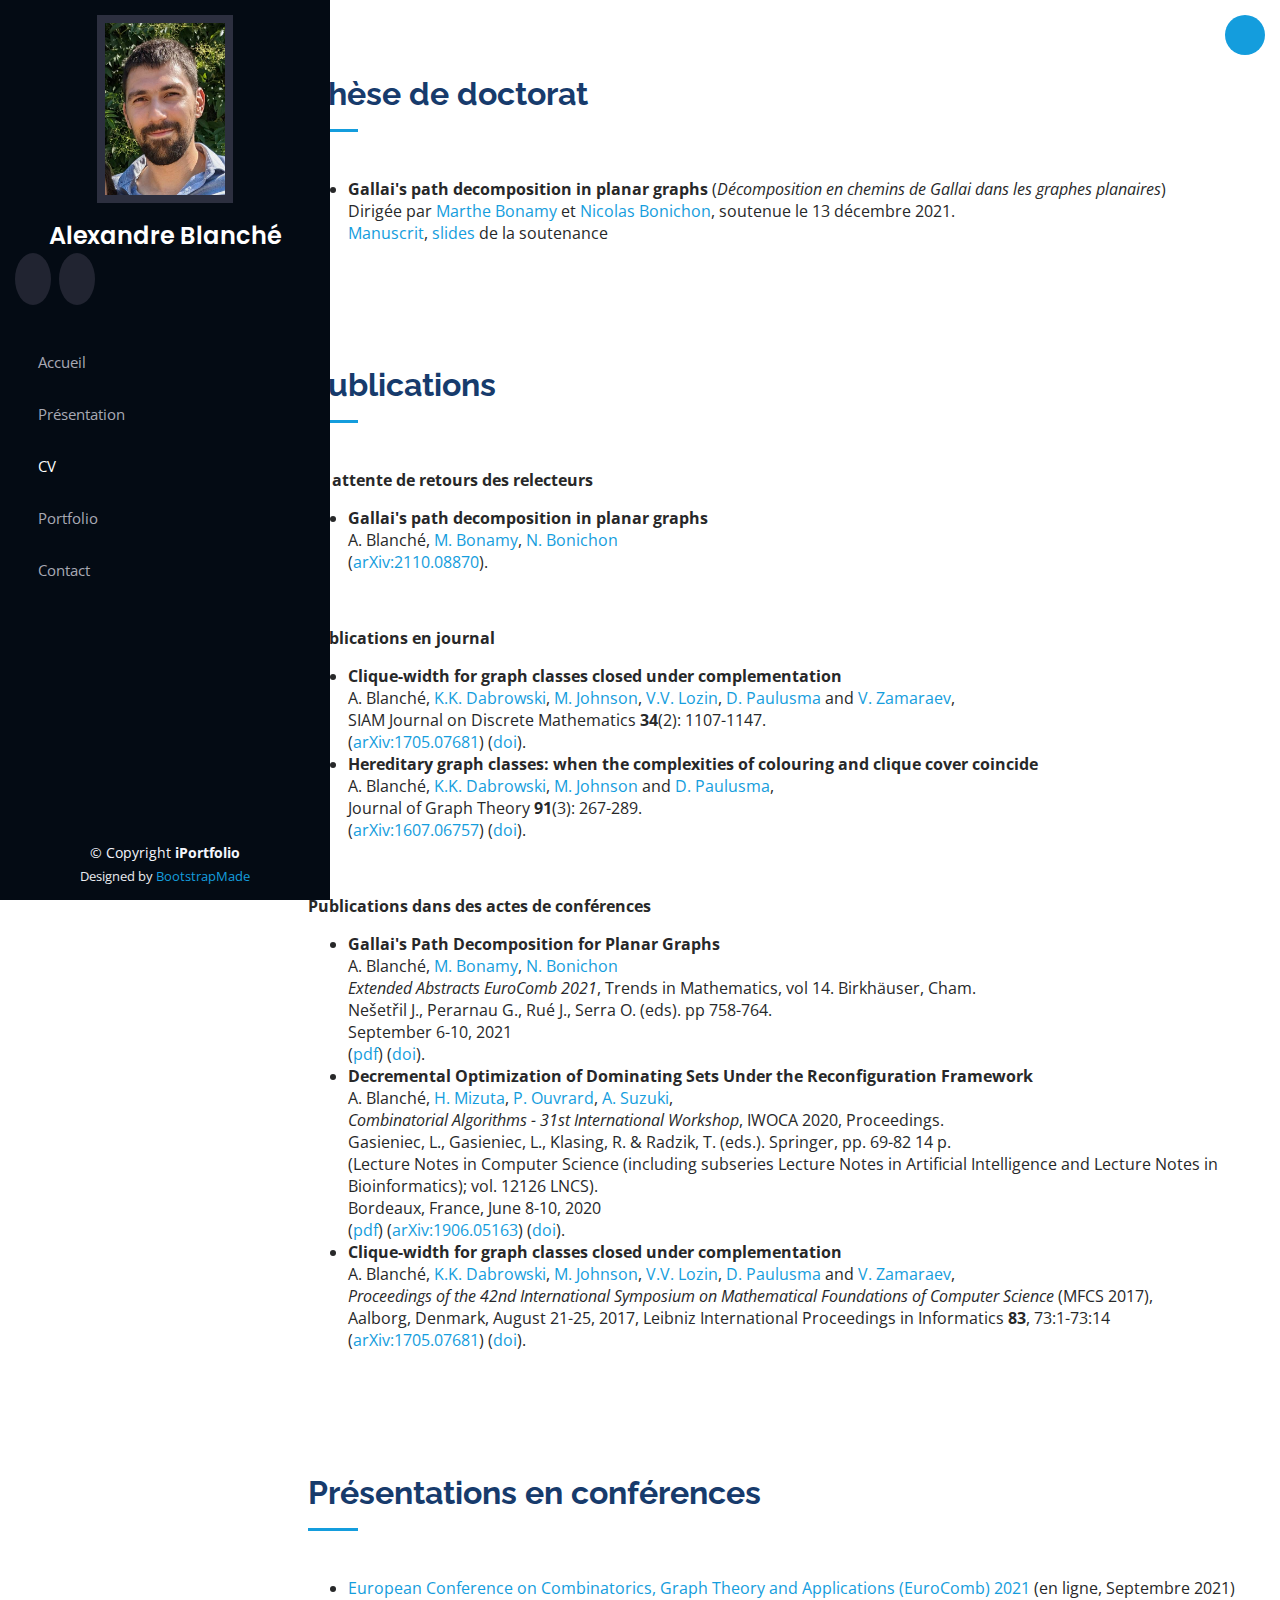
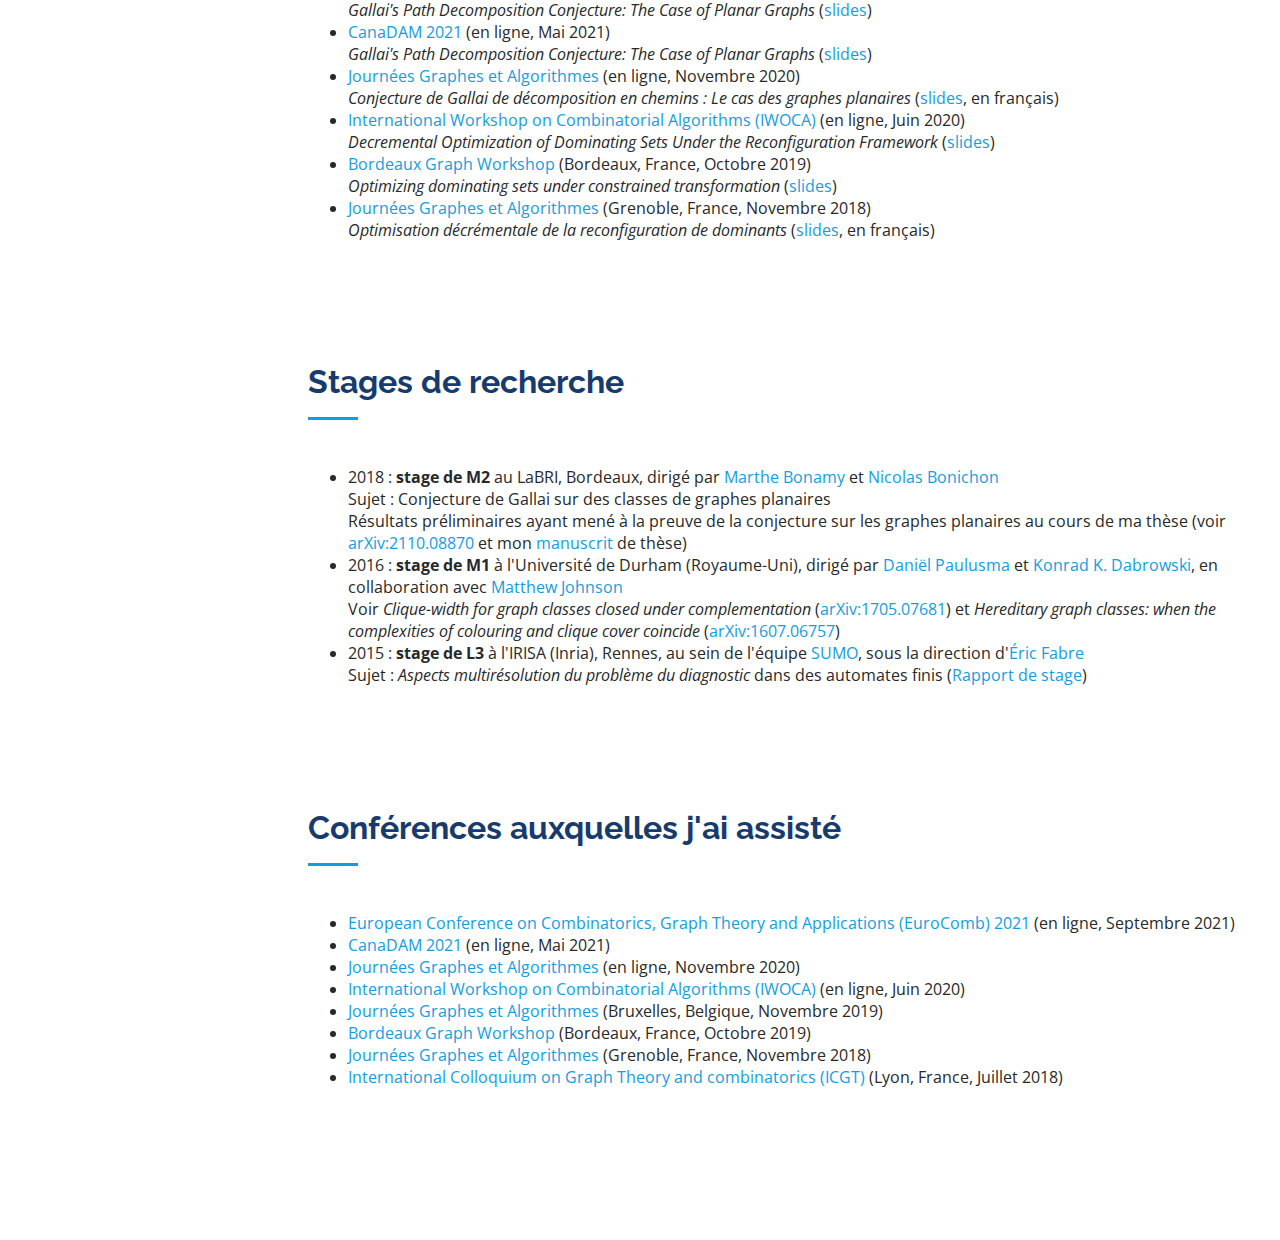
==== commit 7b4d12ab: "Changes to the background" ====
--- a/academic-resume.html
+++ b/academic-resume.html
@@ -71,6 +71,21 @@
   </header><!-- End Header -->
 
   <main id="main">
+
+    <section class="phd">
+      <div class="container" data-aos="fade-up">
+        <div class="section-title">
+            <h2>Thèse de doctorat</h2>
+        </div>
+        
+        <ul>
+          <li> <b> Gallai's path decomposition in planar graphs</b> (<em>Décomposition en chemins de Gallai dans les graphes planaires</em>)<br>
+              Dirigée par <a href="http://www.labri.fr/perso/mbonamy/">Marthe Bonamy</a> et <a href="http://www.labri.fr/perso/bonichon">Nicolas Bonichon</a>, soutenue le 13 décembre 2021.<br>
+              <a href="assets/documents/Manuscript.pdf">Manuscrit</a>, <a href="assets/documents/slides_Soutenance.pdf">slides</a> de la soutenance</p>
+          </li>
+        </ul>
+      </div>
+    </section>
 
     <!-- ======= Publications ======= -->
     <section class="publications">
--- a/assets/css/style.css
+++ b/assets/css/style.css
@@ -227,17 +227,19 @@
 # Hero Section
 --------------------------------------------------------------*/
 #hero {
-  width: 100%;
-  height: 100vh;
-  background: url("../img/hero-bg.jpg") top center;
-  background-size: cover;
+  /* width: 100%; */
+  /* height: 100vh; */
+  width: 80%;
+  height: 25vh;
+  /* background: url("../img/hero-bg.jpg") top center; */
+  /* background-size: cover; */
 }
 
 #hero:before {
   content: "";
-  background: rgba(5, 13, 24, 0.3);
+  background: rgba(5, 13, 24, 1);
   position: absolute;
-  bottom: 0;
+  bottom: 80%;
   top: 0;
   left: 0;
   right: 0;
@@ -272,7 +274,7 @@
   border-bottom: 3px solid #149ddd;
 }
 
-@media (min-width: 1024px) {
+/* @media (min-width: 1024px) {
   #hero {
     background-attachment: fixed;
   }
@@ -289,13 +291,13 @@
     line-height: 24px;
     margin-bottom: 30px;
   }
-}
+} */
 
 /*--------------------------------------------------------------
 # Sections General
 --------------------------------------------------------------*/
 section {
-  padding: 60px 0;
+  padding: 40px 0;
   overflow: hidden;
 }
 
@@ -304,7 +306,7 @@
 }
 
 .section-title {
-  padding-bottom: 30px;
+  padding-bottom: 10px;
 }
 
 .section-title h2 {
@@ -689,6 +691,34 @@
 .portfolio-details .portfolio-description p {
   padding: 0;
 }
+
+
+/* Test for YouTube embedding */
+
+.wrapper{
+  width: 100%;
+  max-width: 800px;
+  max-height: auto;
+  margin: 0 auto;
+
+}
+.videoWrapper{
+  width:100%;
+  max-height: 56.25%;
+  position: relative;
+  padding-top: 56.25%;
+  overflow: hidden;
+}
+
+/* iframe{
+  position: absolute;
+  top: 0;
+  left: 0;
+  width: 100%;
+  height: 100%;
+  border : 0;
+} */
+
 
 /*--------------------------------------------------------------
 # Services
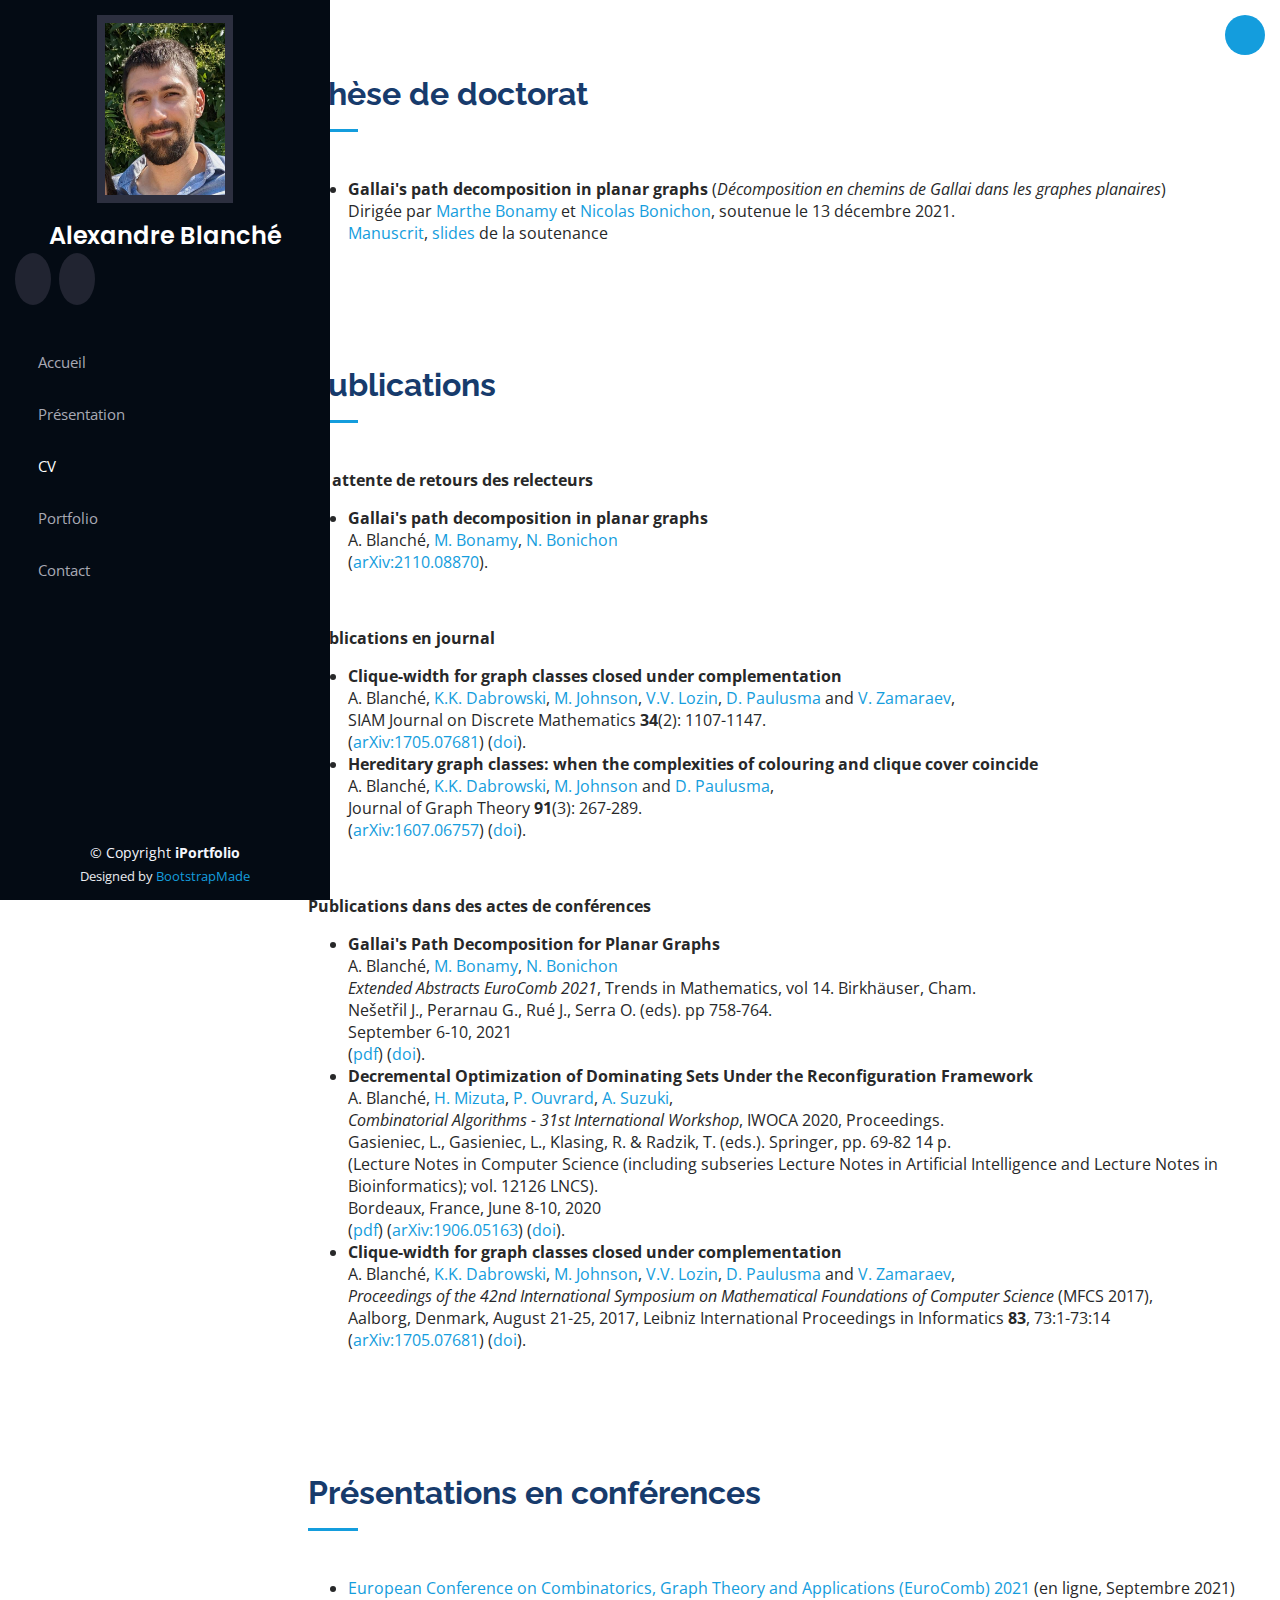
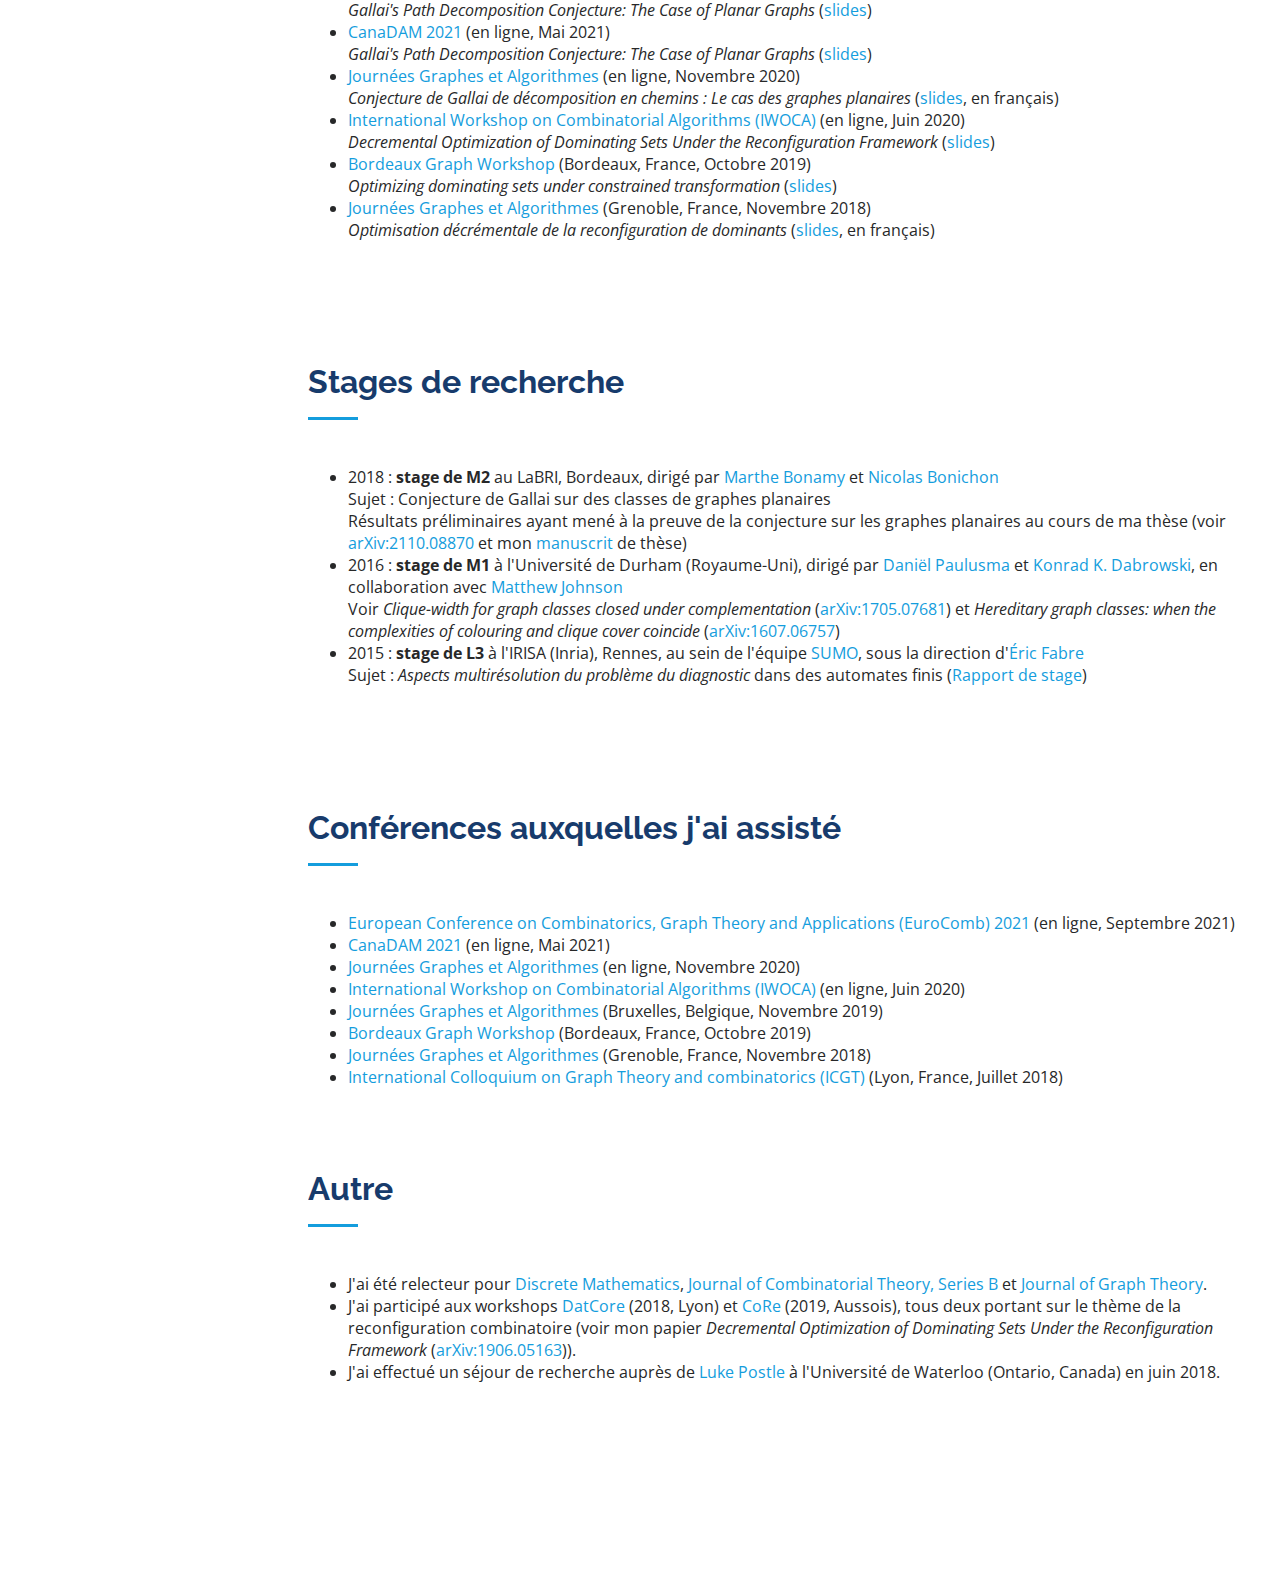
==== commit 8d617f84: "Présentation, enseignement, CV académique" ====
--- a/academic-resume.html
+++ b/academic-resume.html
@@ -10,8 +10,8 @@
   <meta content="" name="keywords">
 
   <!-- Favicons -->
-  <link href="assets/img/favicon.png" rel="icon">
-  <link href="assets/img/apple-touch-icon.png" rel="apple-touch-icon">
+  <!-- <link href="assets/img/favicon.png" rel="icon">
+  <link href="assets/img/apple-touch-icon.png" rel="apple-touch-icon"> -->
 
   <!-- Google Fonts -->
   <link href="https://fonts.googleapis.com/css?family=Open+Sans:300,300i,400,400i,600,600i,700,700i|Raleway:300,300i,400,400i,500,500i,600,600i,700,700i|Poppins:300,300i,400,400i,500,500i,600,600i,700,700i" rel="stylesheet">
@@ -283,6 +283,21 @@
 
     </div>
 
+    <section class="other">
+      <div class="container" data-aos="fade-up">
+      <div class="section-title">
+          <h2>Autre</h2>
+      </div>
+
+      <ul>
+          <li>J'ai été relecteur pour <a href="https://www.journals.elsevier.com/discrete-mathematics">Discrete Mathematics</a>, <a href="https://www.journals.elsevier.com/journal-of-combinatorial-theory-series-b">Journal of Combinatorial Theory, Series B</a> et <a href="https://onlinelibrary.wiley.com/journal/10970118">Journal of Graph Theory</a>.</li>
+          <li>J'ai participé aux workshops <a href="https://perso.liris.cnrs.fr/nbousquet/DATCORE/DATCOREworkshop1807.html">DatCore</a> (2018, Lyon) et <a href="https://oc.g-scop.grenoble-inp.fr/conf/core2019/">CoRe</a> (2019, Aussois), tous deux portant sur le thème de la reconfiguration combinatoire (voir mon papier <em>Decremental Optimization of Dominating Sets Under the Reconfiguration Framework</em> (<a href="https://arxiv.org/abs/1906.05163">arXiv:1906.05163</a>)).</li>
+
+          <li>J'ai effectué un séjour de recherche auprès de <a href="https://www.math.uwaterloo.ca/~lpostle/">Luke Postle</a> à l'Université de Waterloo (Ontario, Canada) en juin 2018.</li>
+      </ul>
+
+  </div>
+
     <br>
     <br>
     <br>
--- a/assets/css/style.css
+++ b/assets/css/style.css
@@ -229,7 +229,7 @@
 #hero {
   /* width: 100%; */
   /* height: 100vh; */
-  width: 80%;
+  width: 78%;
   height: 25vh;
   /* background: url("../img/hero-bg.jpg") top center; */
   /* background-size: cover; */
@@ -253,7 +253,7 @@
 }
 
 #hero h1 {
-  margin: 0 0 10px 0;
+  margin: 0px 0 20px 0;
   font-size: 64px;
   font-weight: 700;
   line-height: 56px;
@@ -274,16 +274,21 @@
   border-bottom: 3px solid #149ddd;
 }
 
-/* @media (min-width: 1024px) {
+@media (min-width: 1024px) {
   #hero {
     background-attachment: fixed;
   }
 }
 
-@media (max-width: 768px) {
+@media (max-width: 900px) {
+  #hero {
+    font-size: 20px;
+  }
+  
   #hero h1 {
-    font-size: 28px;
+    font-size: 36px;
     line-height: 36px;
+    margin: 25px 0 10px 0;
   }
 
   #hero h2 {
@@ -291,7 +296,7 @@
     line-height: 24px;
     margin-bottom: 30px;
   }
-} */
+}
 
 /*--------------------------------------------------------------
 # Sections General
@@ -368,6 +373,16 @@
   margin-bottom: 0;
 }
 
+.about skillbox {
+  font-size: 16px;
+  background: #149ddd;
+  padding: 5px 15px;
+  display: inline-block;
+  font-weight: 600;
+  margin-bottom: 10px;
+  color: white;
+}
+
 /*--------------------------------------------------------------
 # Facts
 --------------------------------------------------------------*/
@@ -420,7 +435,7 @@
 }
 
 /*--------------------------------------------------------------
-# Akills
+# Skills
 --------------------------------------------------------------*/
 .skills .progress {
   height: 60px;
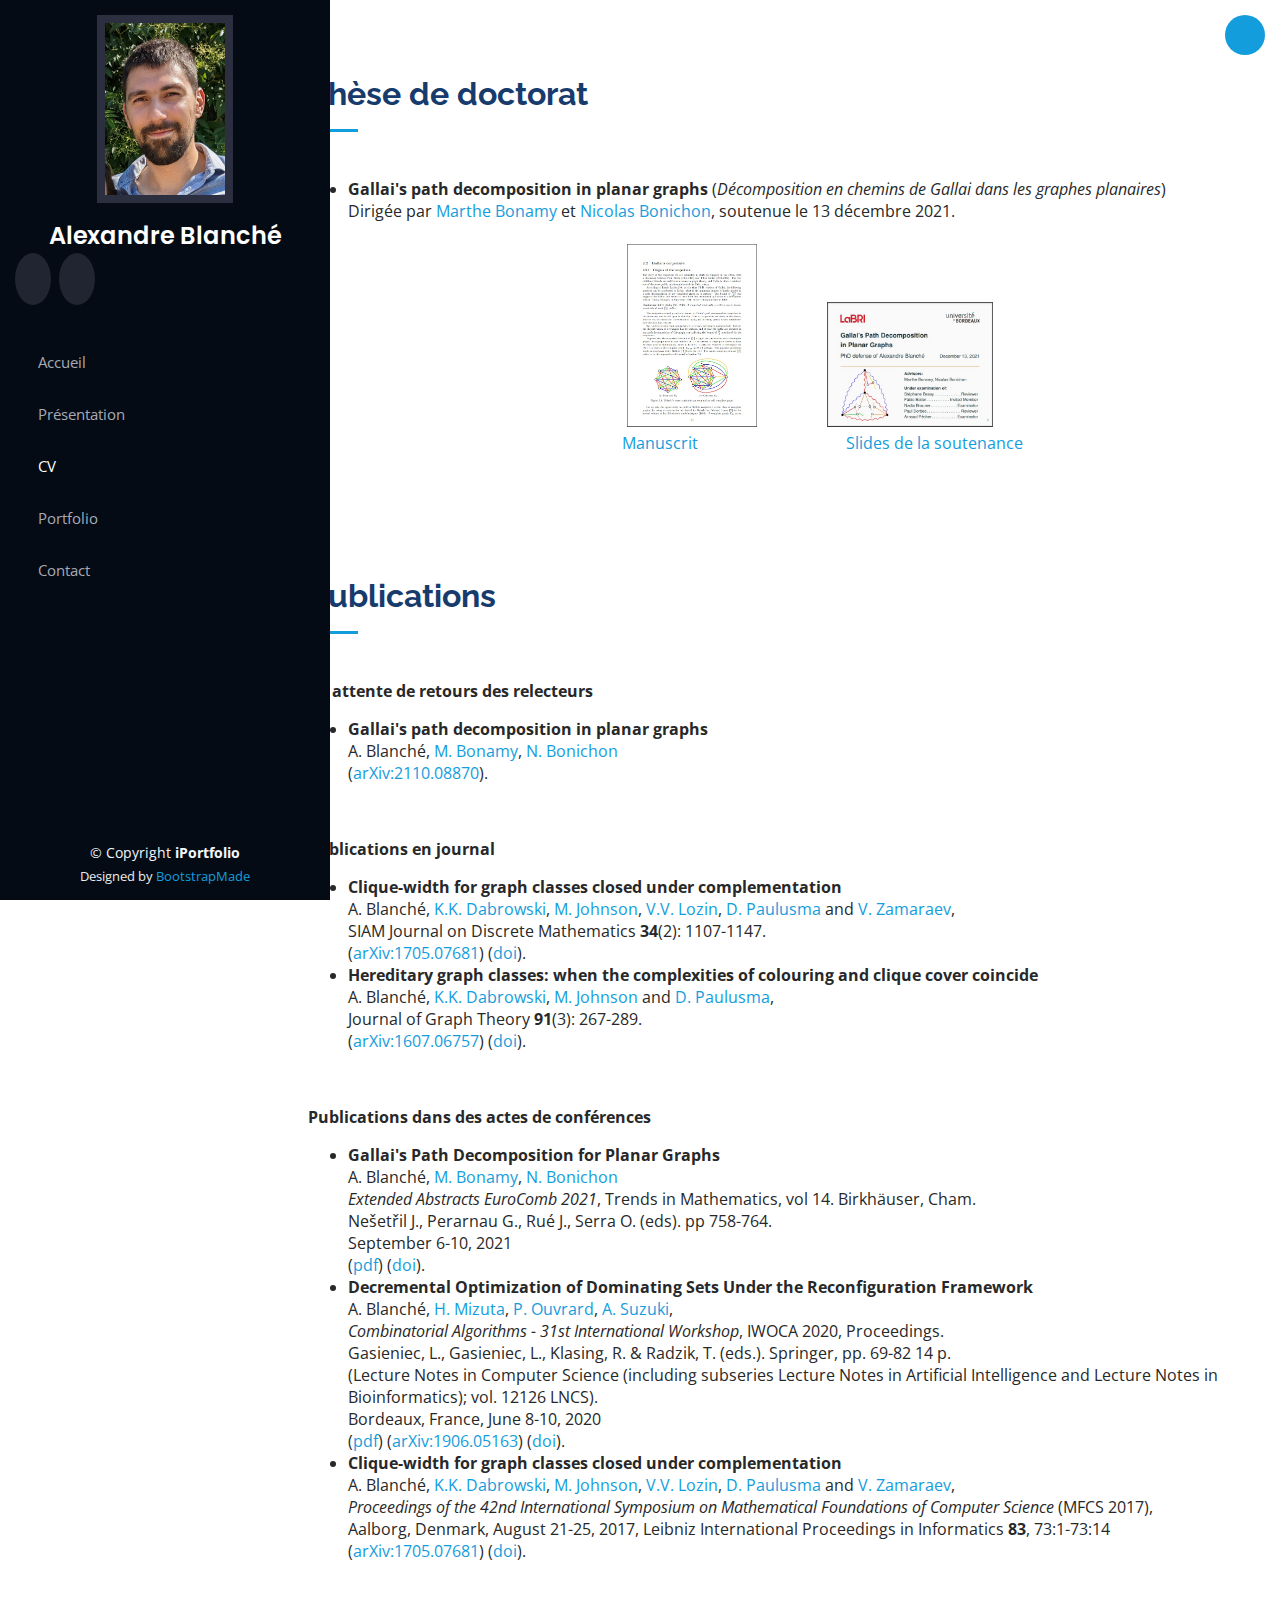
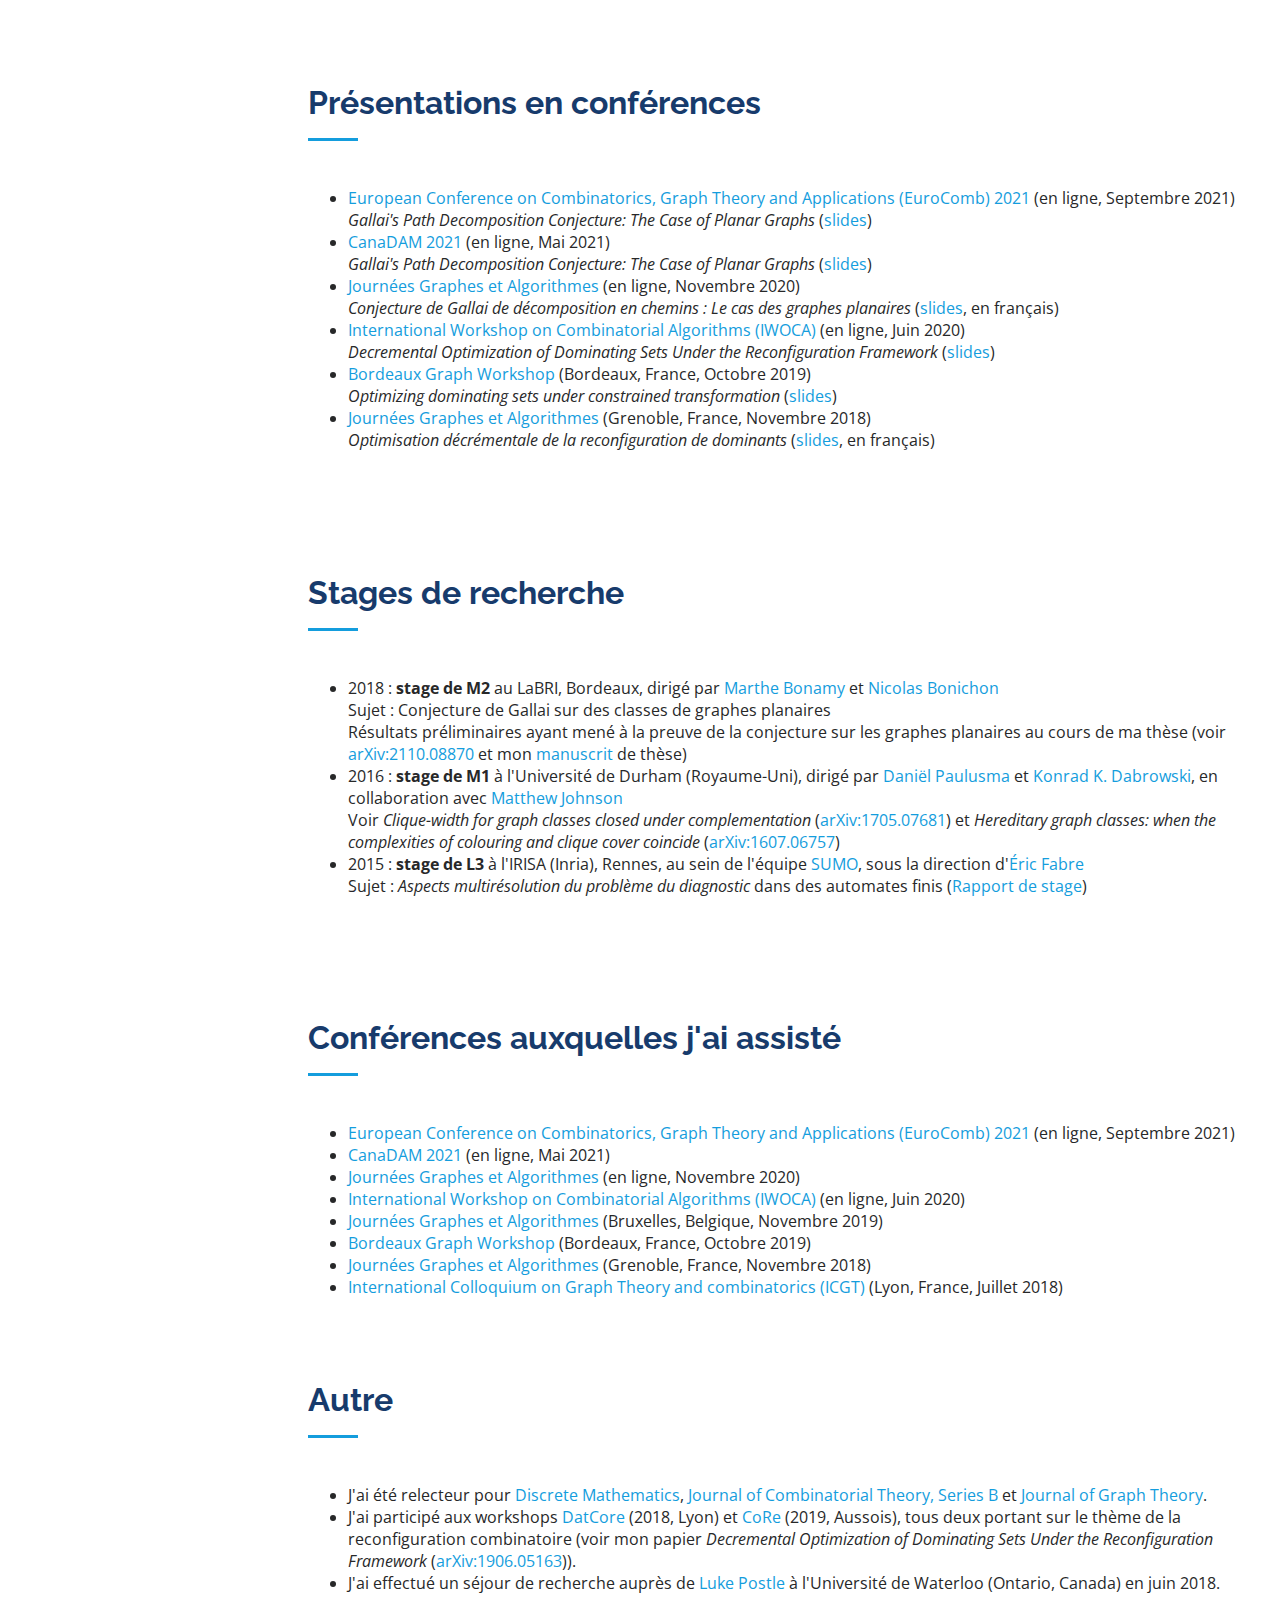
==== commit 7e357de3: "Links color correction, new icons" ====
--- a/academic-resume.html
+++ b/academic-resume.html
@@ -73,7 +73,7 @@
   <main id="main">
 
     <section class="phd">
-      <div class="container" data-aos="fade-up">
+      <div class="container" data-aos="fade-in">
         <div class="section-title">
             <h2>Thèse de doctorat</h2>
         </div>
@@ -81,7 +81,18 @@
         <ul>
           <li> <b> Gallai's path decomposition in planar graphs</b> (<em>Décomposition en chemins de Gallai dans les graphes planaires</em>)<br>
               Dirigée par <a href="http://www.labri.fr/perso/mbonamy/">Marthe Bonamy</a> et <a href="http://www.labri.fr/perso/bonichon">Nicolas Bonichon</a>, soutenue le 13 décembre 2021.<br>
-              <a href="assets/documents/Manuscript.pdf">Manuscrit</a>, <a href="assets/documents/slides_Soutenance.pdf">slides</a> de la soutenance</p>
+              <!-- <a href="assets/documents/Manuscript.pdf">Manuscrit</a>, <a href="assets/documents/slides_Soutenance.pdf">slides</a> de la soutenance -->
+              <br>
+              <div style="text-align:center" data-aos="fade-in">
+                <a href="assets/documents/Manuscript.pdf" data-aos="fade-up">        <embed src="assets/img/manuscript_icon.jpg" width="14%"> </a>
+                &#x202F &#x202F &#x202F &#x202F &#x202F &#x202F &#x202F &#x202F &#x202F &#x202F &#x202F
+                <a href="assets/documents/slides_Soutenance.pdf" data-aos="fade-up"> <embed src="assets/img/slides_icon.jpg" width="18%">     </a>
+                <br>
+                &#x202F &#x202F &#x202F &#x202F <a href="assets/documents/Manuscript.pdf" data-aos="fade-up"> Manuscrit </a>
+                &#x202F &#x202F &#x202F &#x202F &#x202F &#x202F &#x202F &#x202F &#x202F &#x202F &#x202F &#x202F &#x202F &#x202F &#x202F &#x202F &#x202F &#x202F &#x202F &#x202F &#x202F &#x202F &#x202F &#x202F
+                <a href="assets/documents/slides_Soutenance.pdf" data-aos="fade-up"> Slides de la soutenance </a>
+                
+              </div>
           </li>
         </ul>
       </div>
--- a/assets/css/style.css
+++ b/assets/css/style.css
@@ -282,13 +282,18 @@
 
 @media (max-width: 900px) {
   #hero {
-    font-size: 20px;
+    font-size: 10px;
   }
   
   #hero h1 {
-    font-size: 36px;
+    font-size: 30px;
     line-height: 36px;
-    margin: 25px 0 10px 0;
+    margin: 20px 0px 10px 15px;
+  }
+
+  #hero p {
+    font-size: 22px;
+    margin-left: 15px;
   }
 
   #hero h2 {
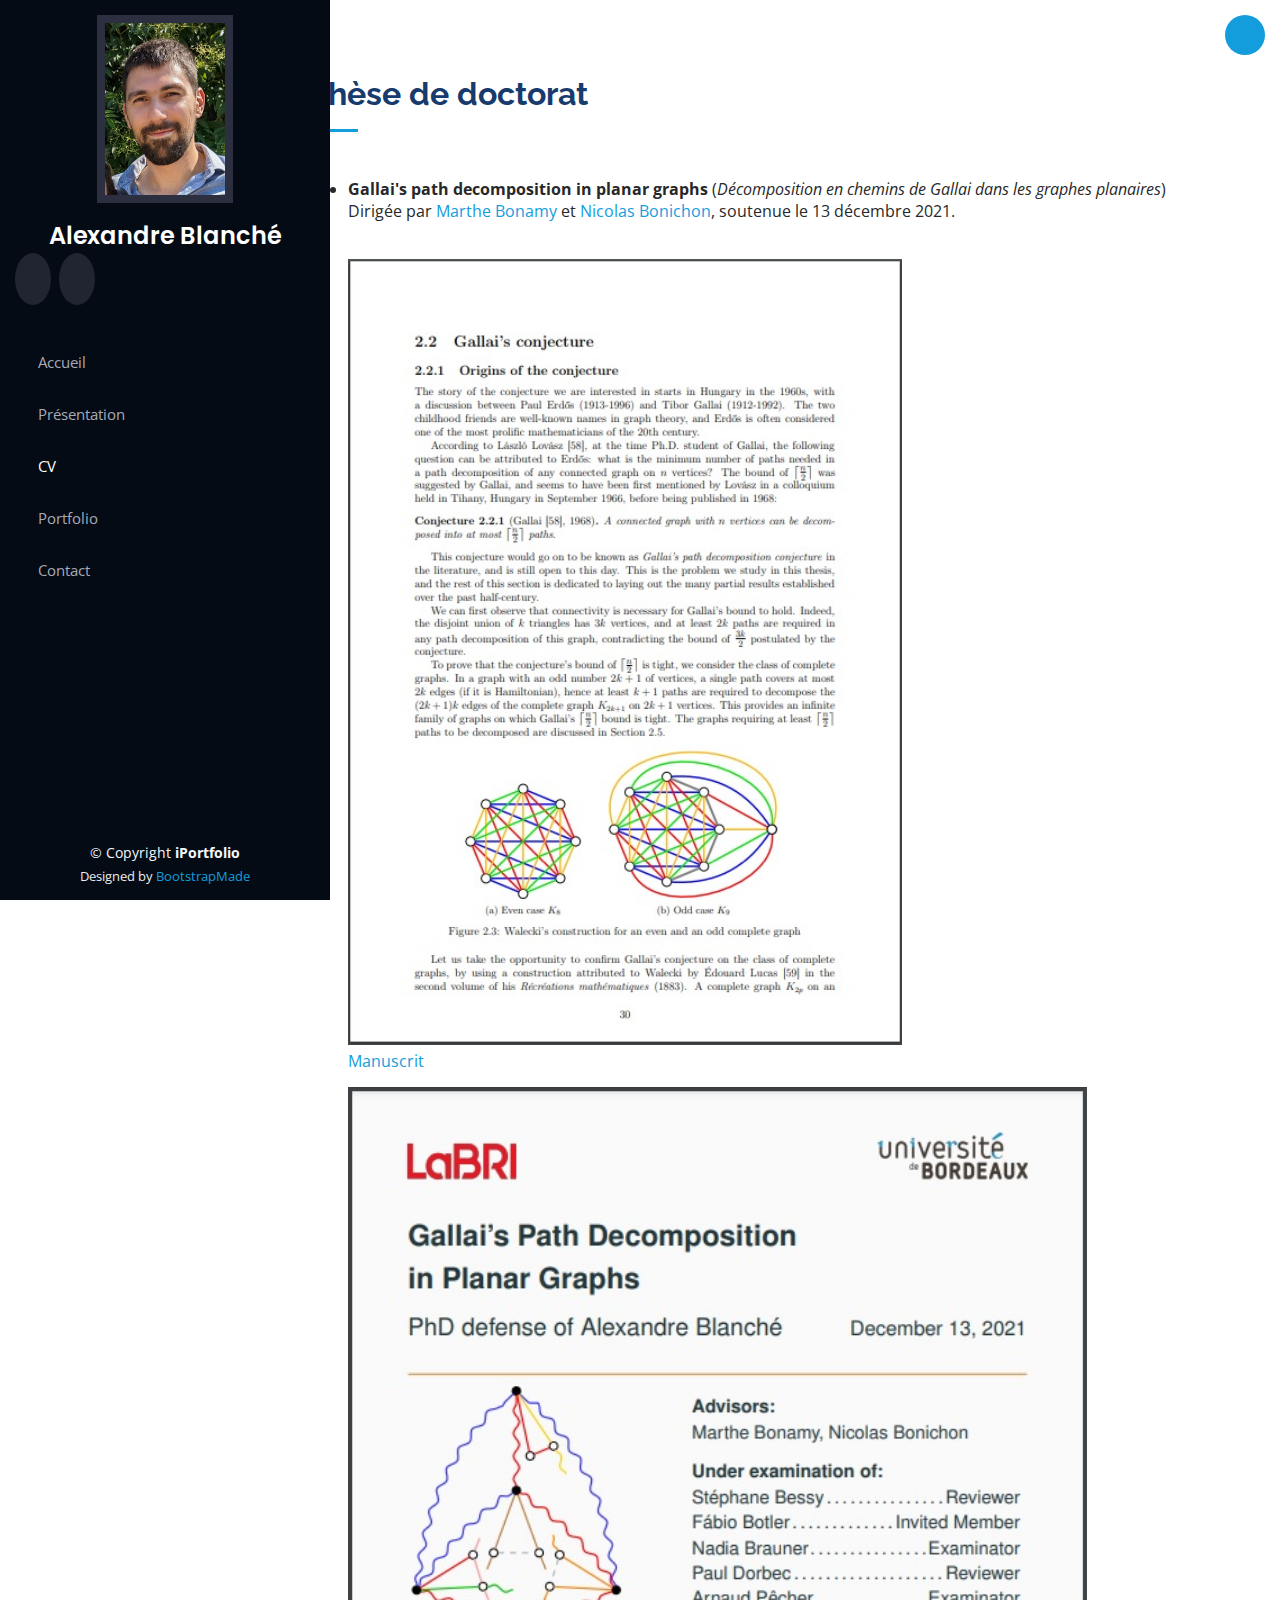
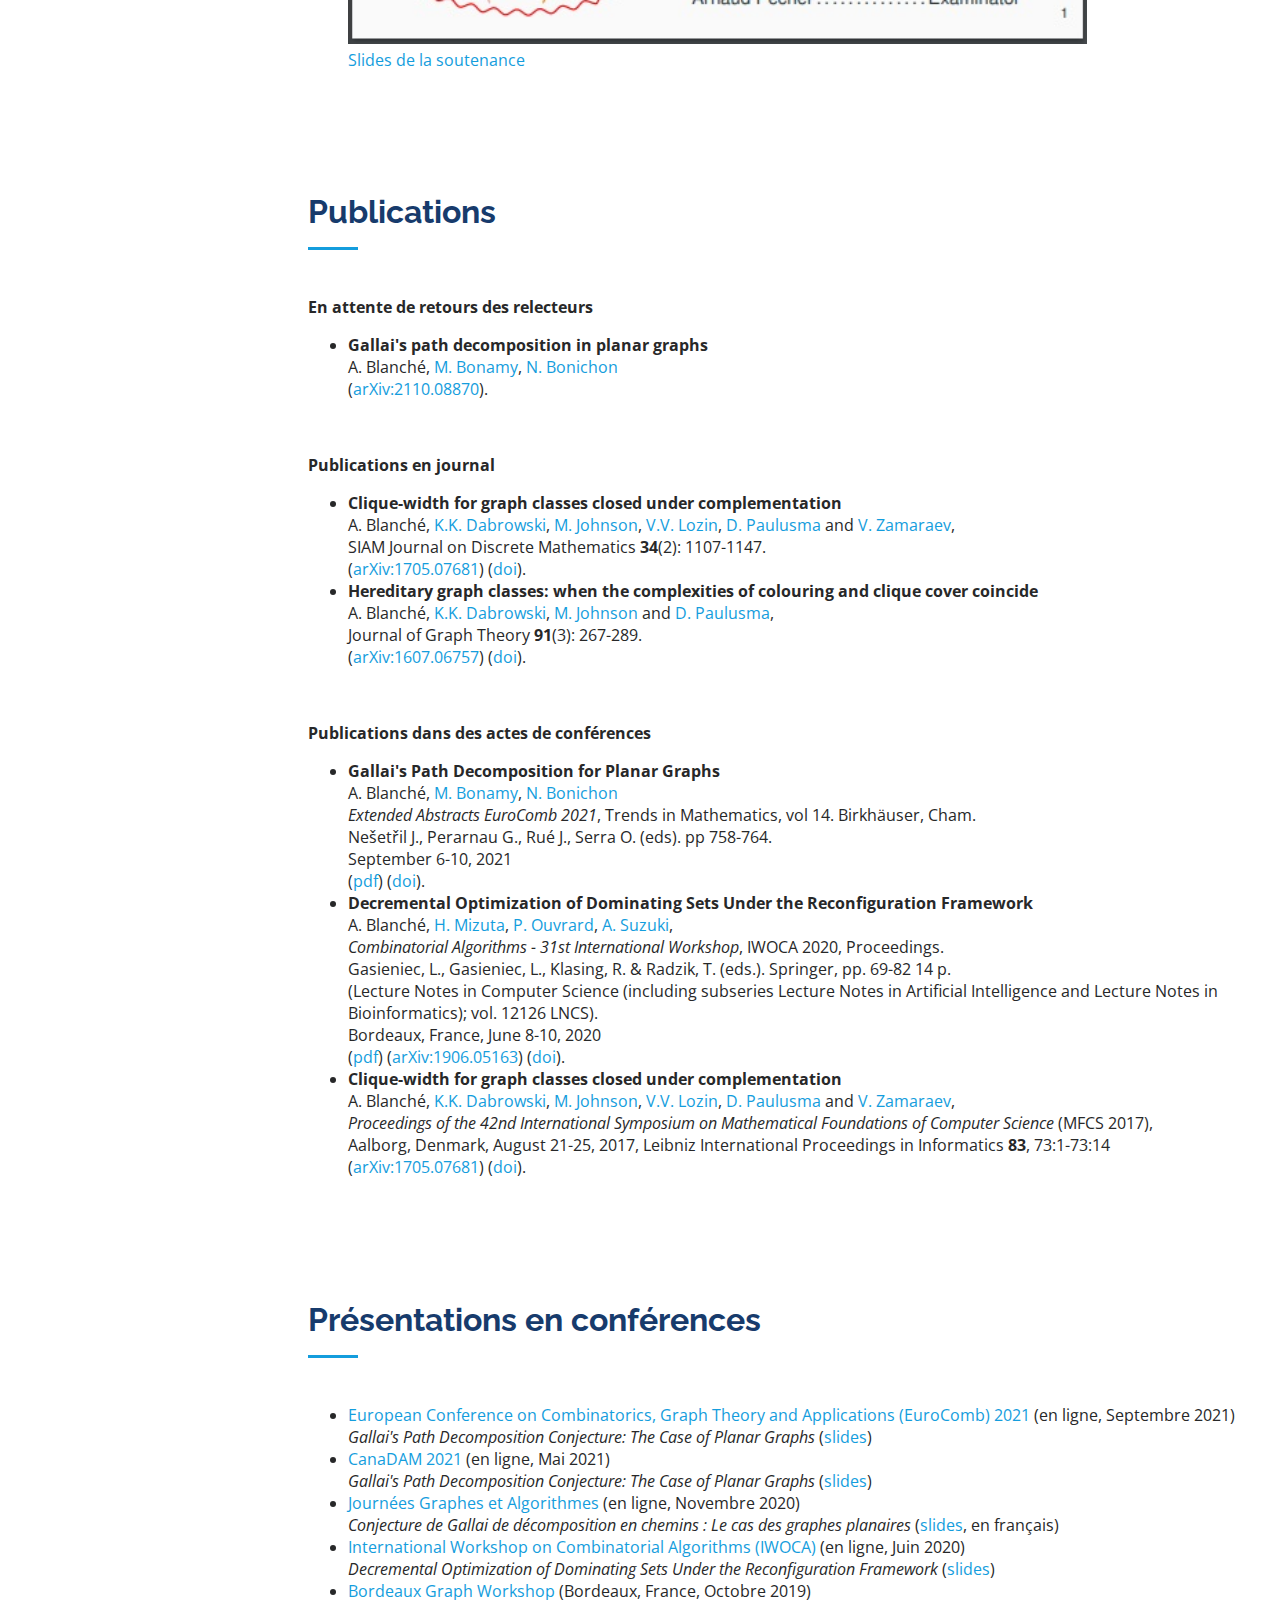
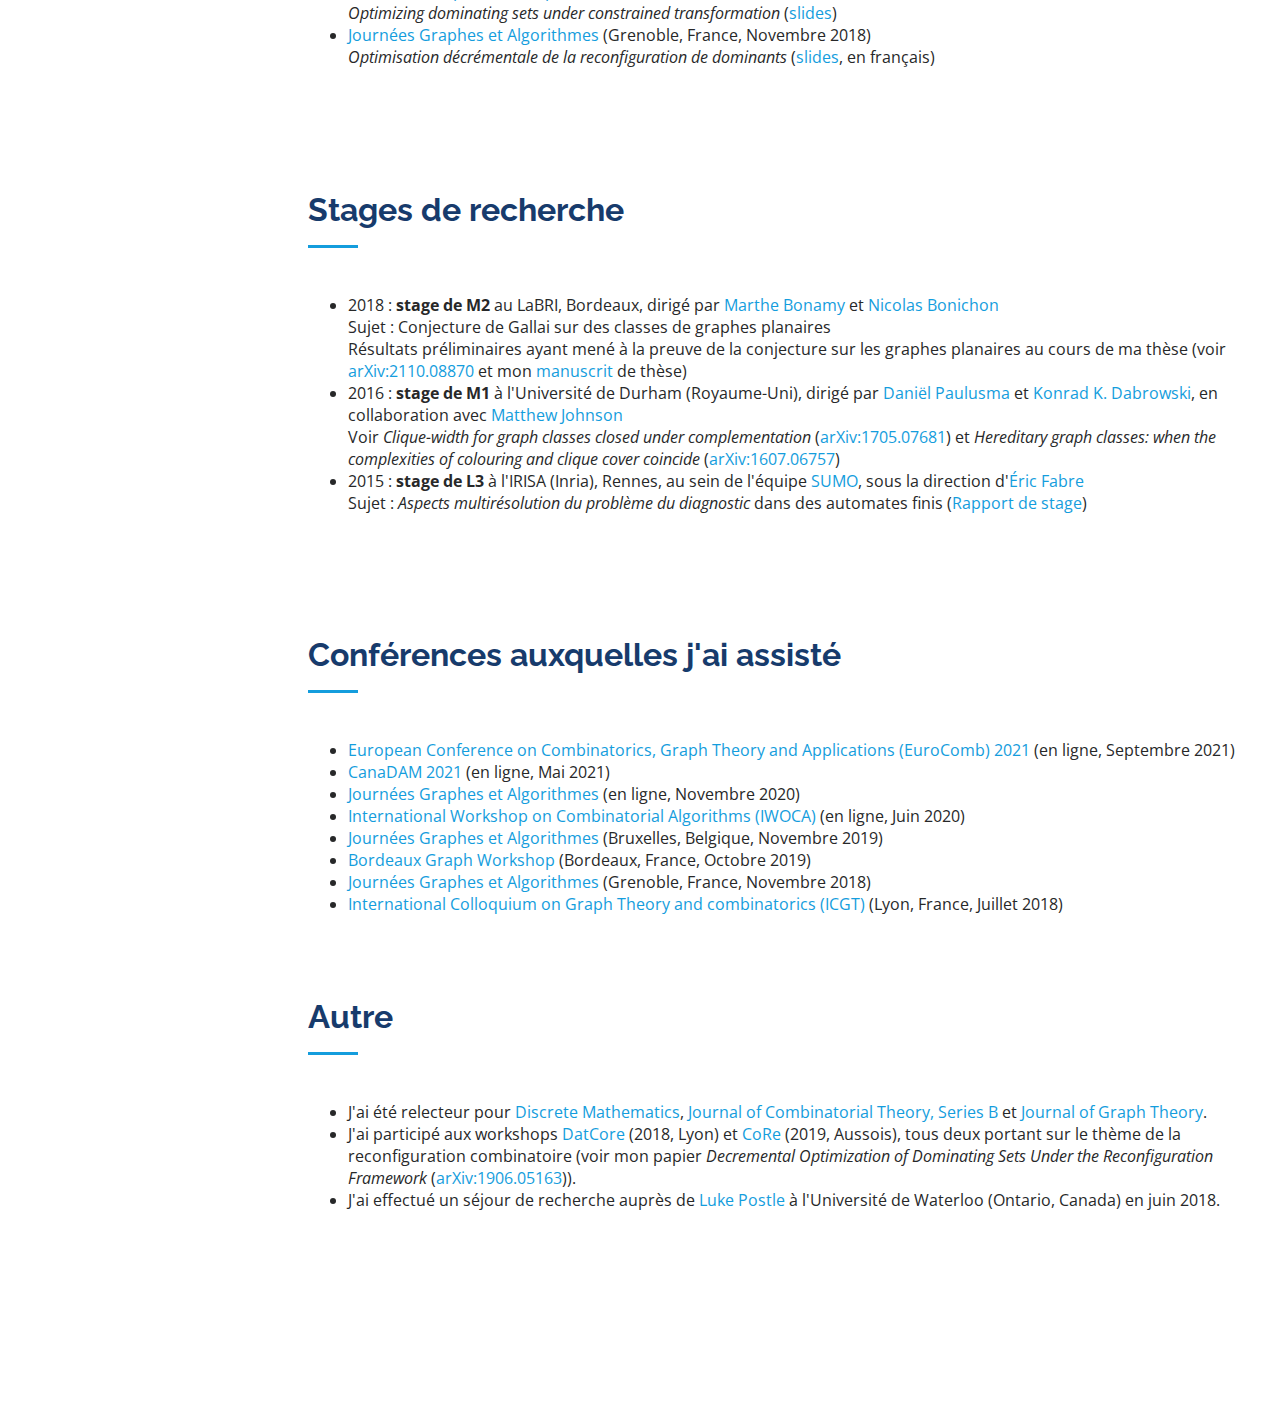
==== commit 8b854996: "Improvement placement of manuscript and slides, improved resizing of pdf resume, centered the links " ====
--- a/academic-resume.html
+++ b/academic-resume.html
@@ -54,7 +54,7 @@
           <a href="#" class="instagram"><i class="bx bxl-instagram"></i></a>
           <a href="#" class="google-plus"><i class="bx bxl-skype"></i></a> -->
           <a href="https://github.com/alexblanche/" class="github"><i class="bx bxl-github"></i></a>
-          <a href="#" class="linkedin"><i class="bx bxl-linkedin"></i></a>
+          <a href="https://www.linkedin.com/in/alexandre-blanché" class="linkedin"><i class="bx bxl-linkedin"></i></a>
         </div>
       </div>
 
@@ -83,7 +83,7 @@
               Dirigée par <a href="http://www.labri.fr/perso/mbonamy/">Marthe Bonamy</a> et <a href="http://www.labri.fr/perso/bonichon">Nicolas Bonichon</a>, soutenue le 13 décembre 2021.<br>
               <!-- <a href="assets/documents/Manuscript.pdf">Manuscrit</a>, <a href="assets/documents/slides_Soutenance.pdf">slides</a> de la soutenance -->
               <br>
-              <div style="text-align:center" data-aos="fade-in">
+              <!-- <div style="text-align:center" data-aos="fade-in">
                 <a href="assets/documents/Manuscript.pdf" data-aos="fade-up">        <embed src="assets/img/manuscript_icon.jpg" width="14%"> </a>
                 &#x202F &#x202F &#x202F &#x202F &#x202F &#x202F &#x202F &#x202F &#x202F &#x202F &#x202F
                 <a href="assets/documents/slides_Soutenance.pdf" data-aos="fade-up"> <embed src="assets/img/slides_icon.jpg" width="18%">     </a>
@@ -92,7 +92,25 @@
                 &#x202F &#x202F &#x202F &#x202F &#x202F &#x202F &#x202F &#x202F &#x202F &#x202F &#x202F &#x202F &#x202F &#x202F &#x202F &#x202F &#x202F &#x202F &#x202F &#x202F &#x202F &#x202F &#x202F &#x202F
                 <a href="assets/documents/slides_Soutenance.pdf" data-aos="fade-up"> Slides de la soutenance </a>
                 
+              </div> -->
+              
+              <div class="container-fluid">
+                <div class="row justify-content-center text-center">
+                  <div class="col-md-3" style="margin-top: 0.4cm;">
+                    <a href="assets/documents/Manuscript.pdf" data-aos="fade-up">
+                      <embed src="assets/img/manuscript_icon.jpg" width="60%"><br>
+                      Manuscrit
+                    </a>
+                  </div>
+                  <div class="col-md-3" style="margin-top: 0.4cm;">
+                    <a href="assets/documents/slides_Soutenance.pdf" data-aos="fade-up">
+                      <embed src="assets/img/slides_icon.jpg" width="80%"><br>
+                      Slides de la soutenance
+                    </a>
+                  </div>
+                </div>
               </div>
+
           </li>
         </ul>
       </div>
--- a/assets/css/style.css
+++ b/assets/css/style.css
@@ -720,8 +720,8 @@
   max-width: 800px;
   max-height: auto;
   margin: 0 auto;
-
-}
+}
+
 .videoWrapper{
   width:100%;
   max-height: 56.25%;
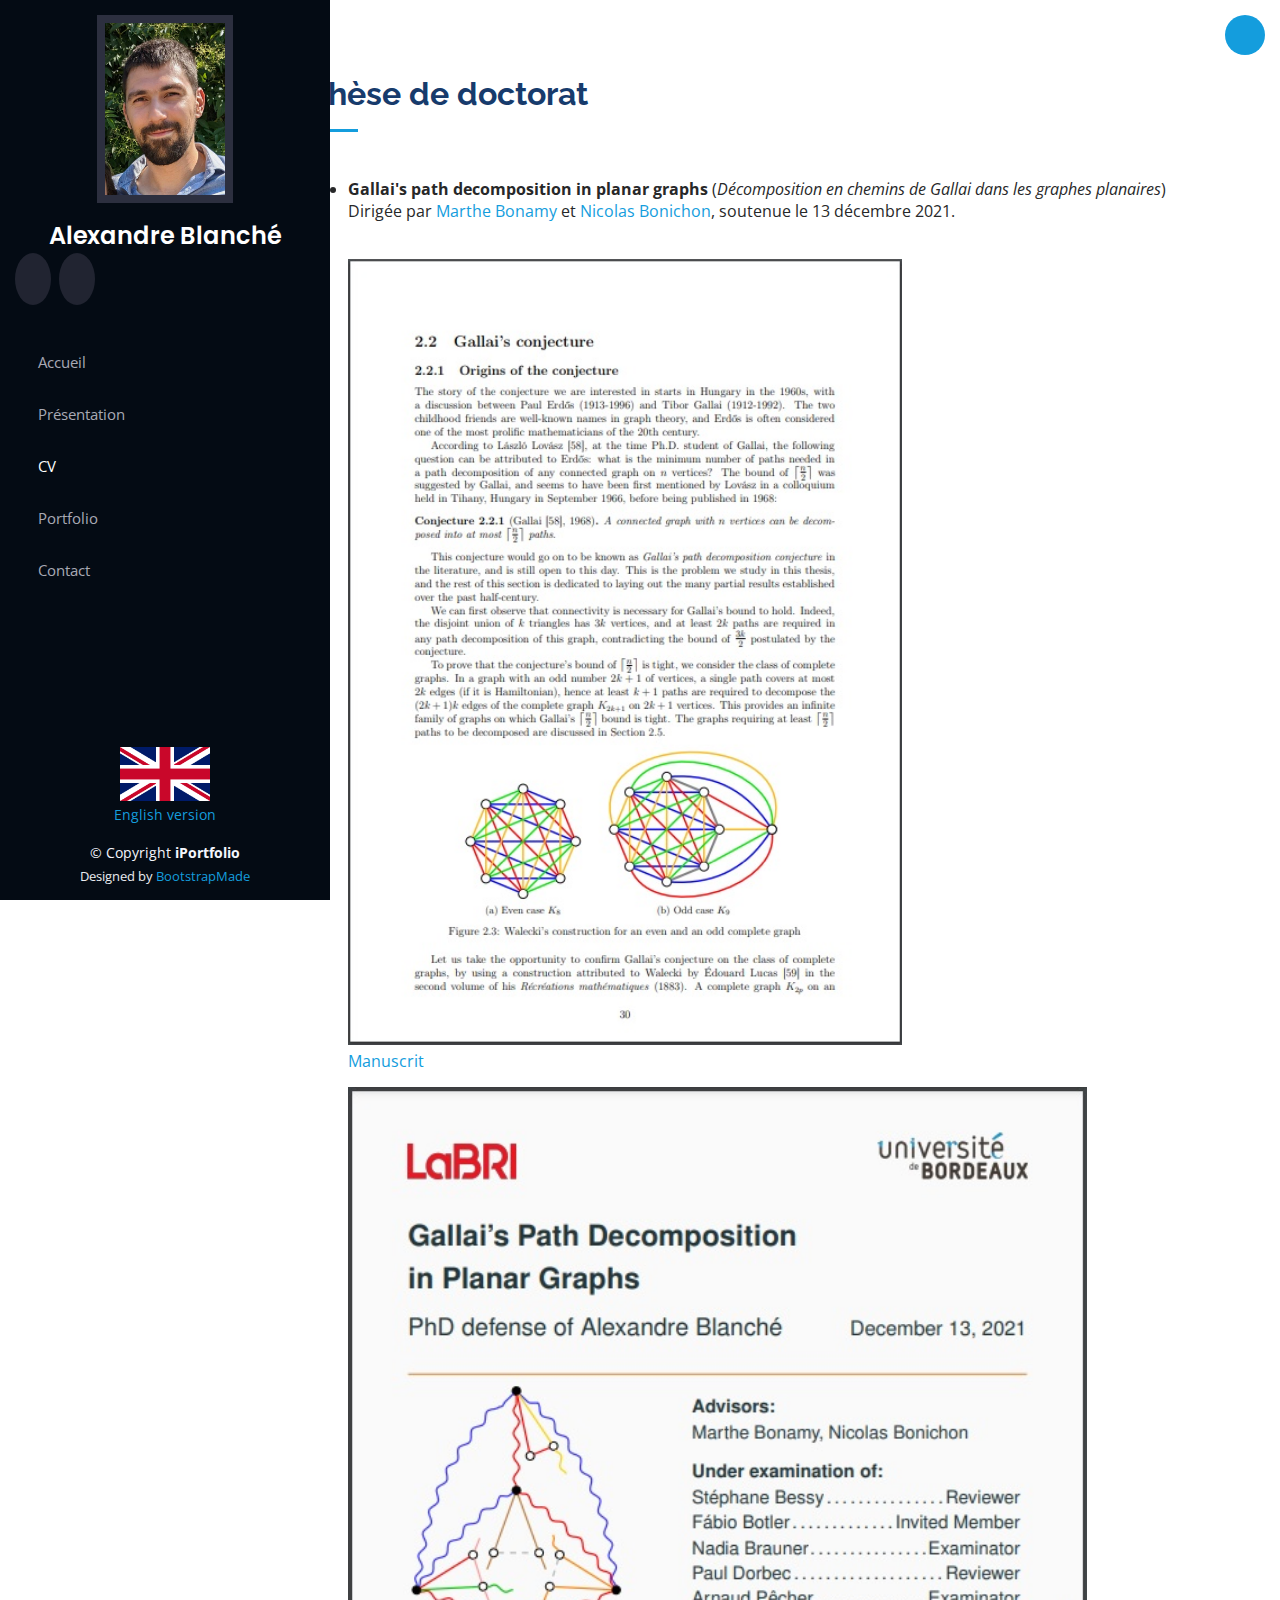
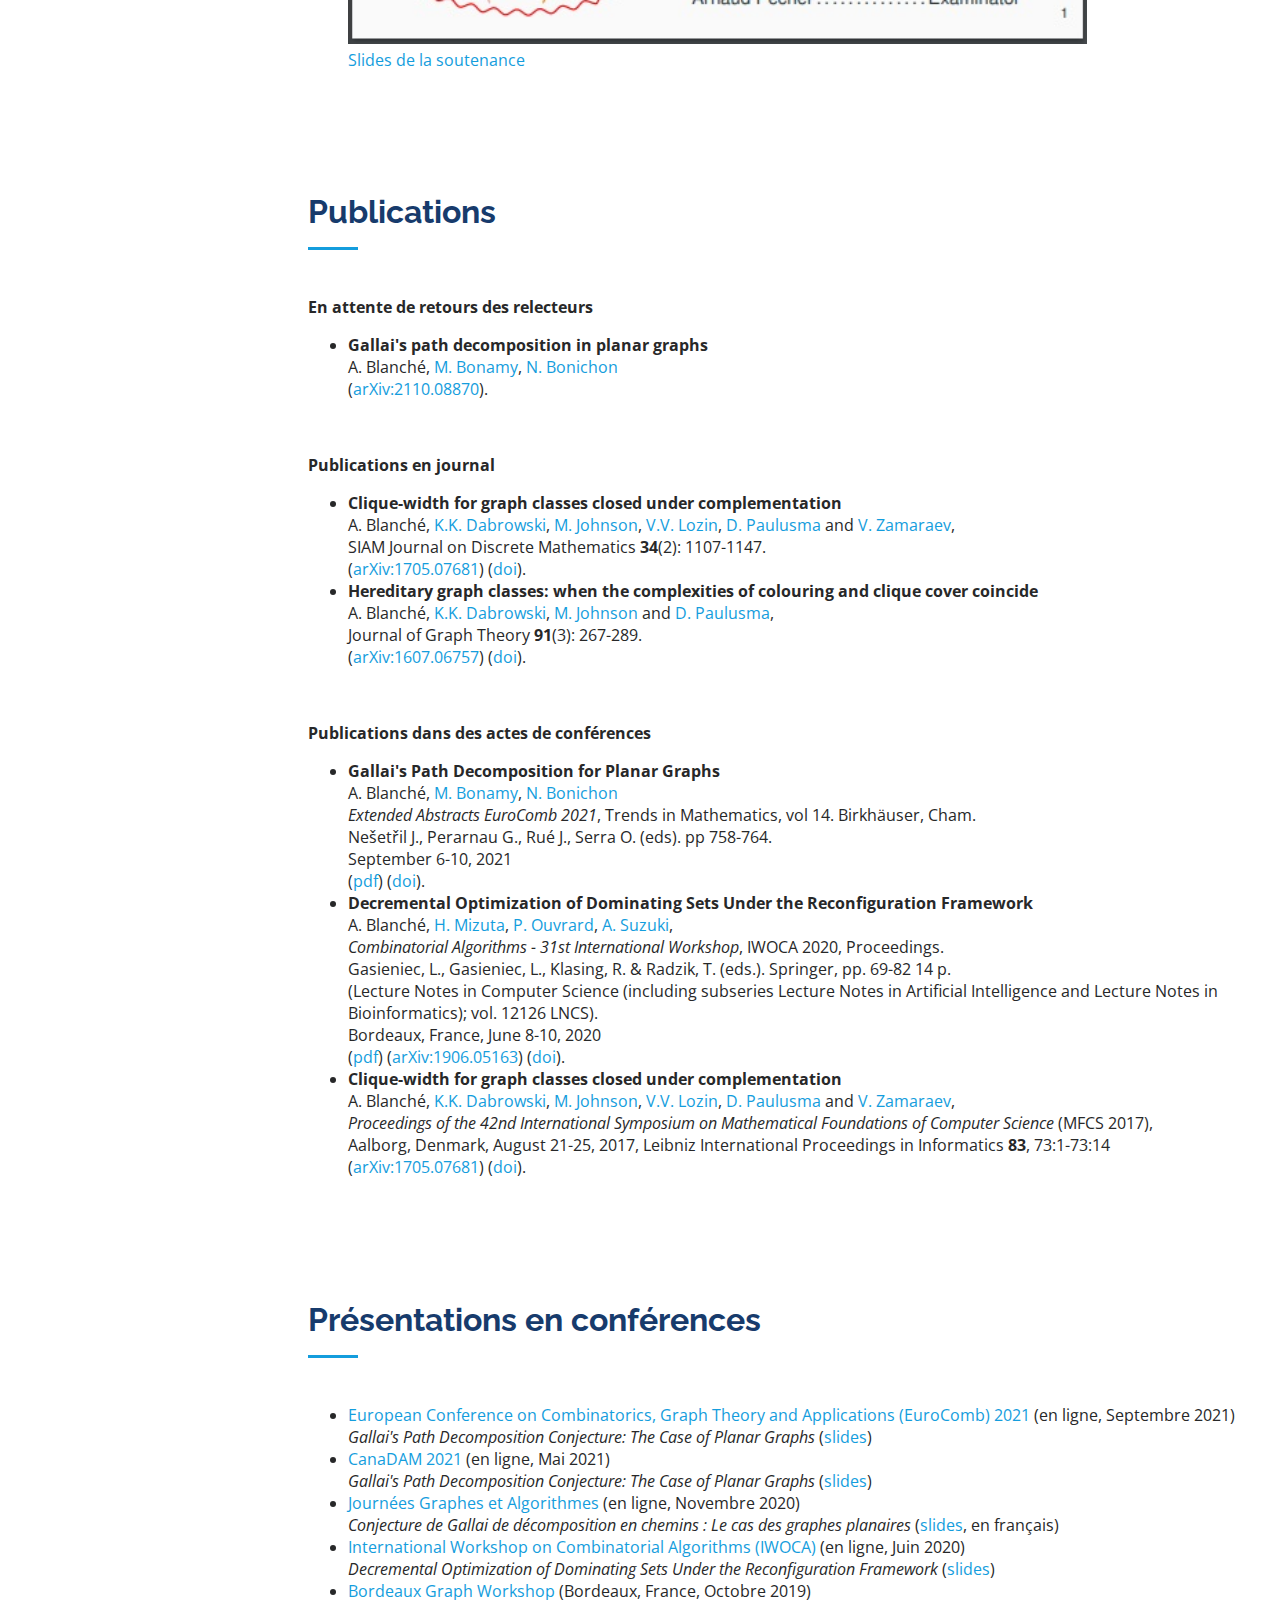
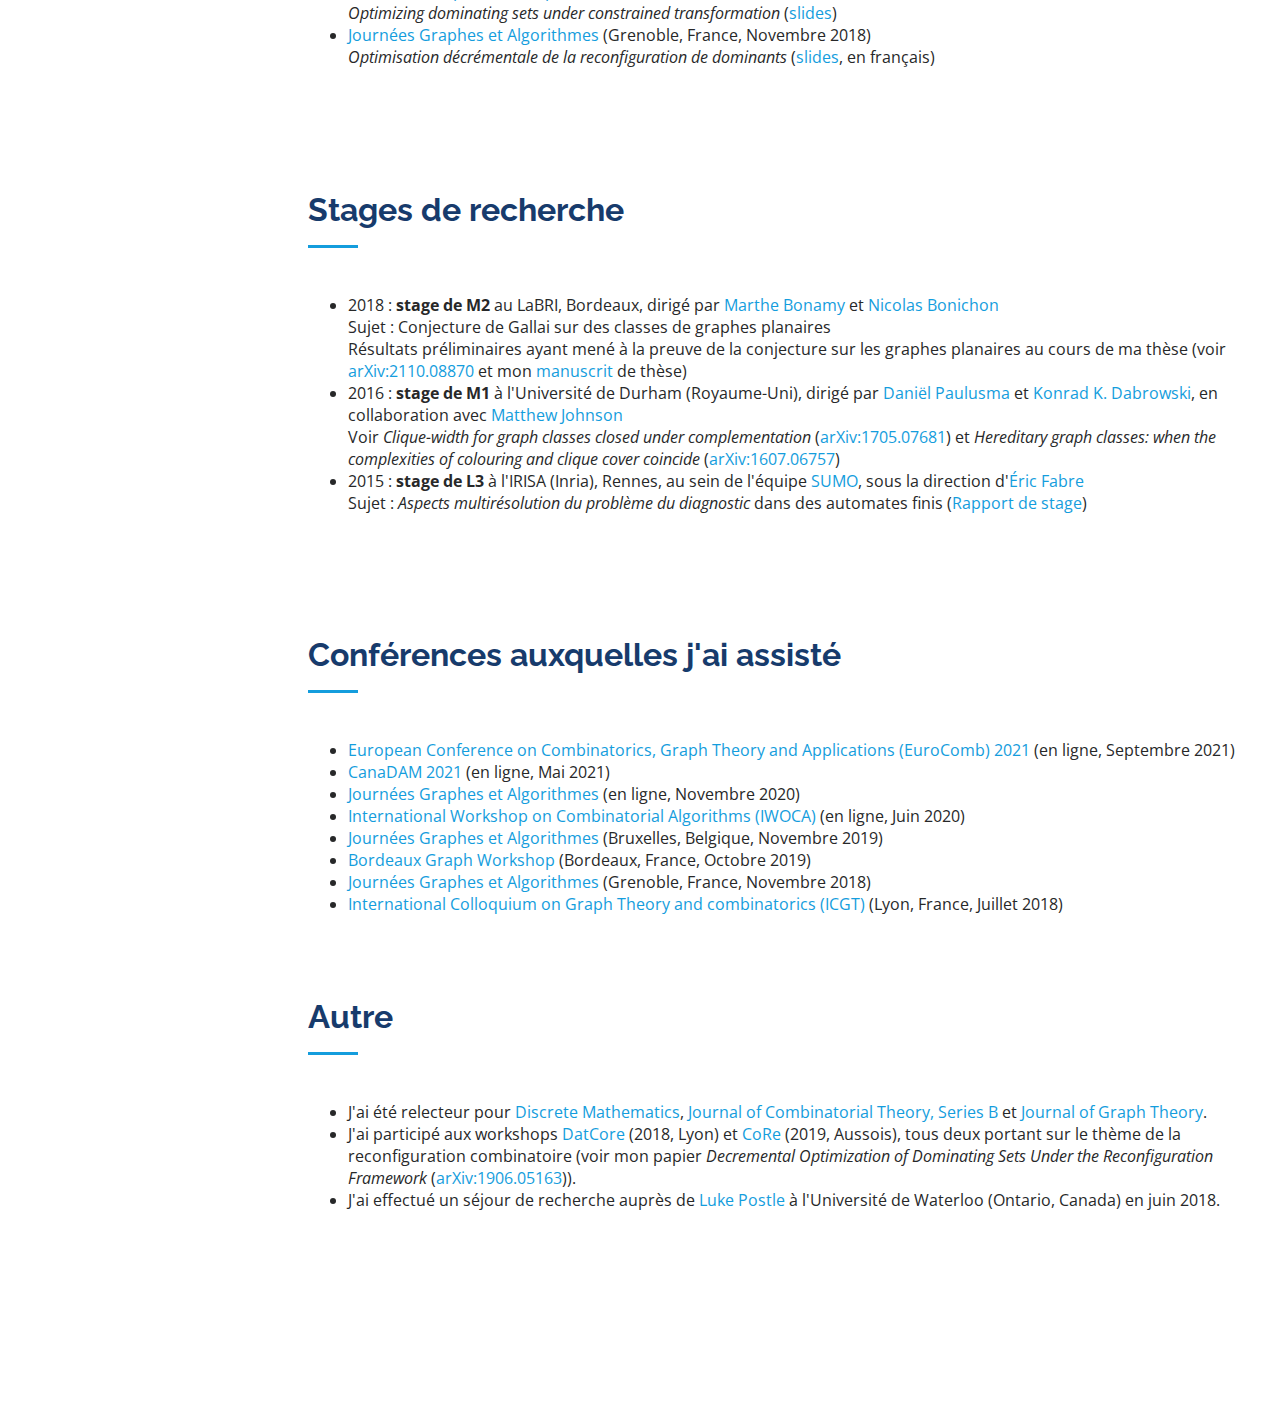
==== commit 88b91eed: "Links for english version" ====
--- a/academic-resume.html
+++ b/academic-resume.html
@@ -341,6 +341,12 @@
   <footer id="footer">
     <div class="container">
       <div class="copyright">
+        <img src="assets/flags/uk.png" style="width: 30%;" /><br>
+        <a href="academic-resume_en.html">English version</a>
+      </div>
+      <br>
+
+      <div class="copyright">
         &copy; Copyright <strong><span>iPortfolio</span></strong>
       </div>
       <div class="credits">
